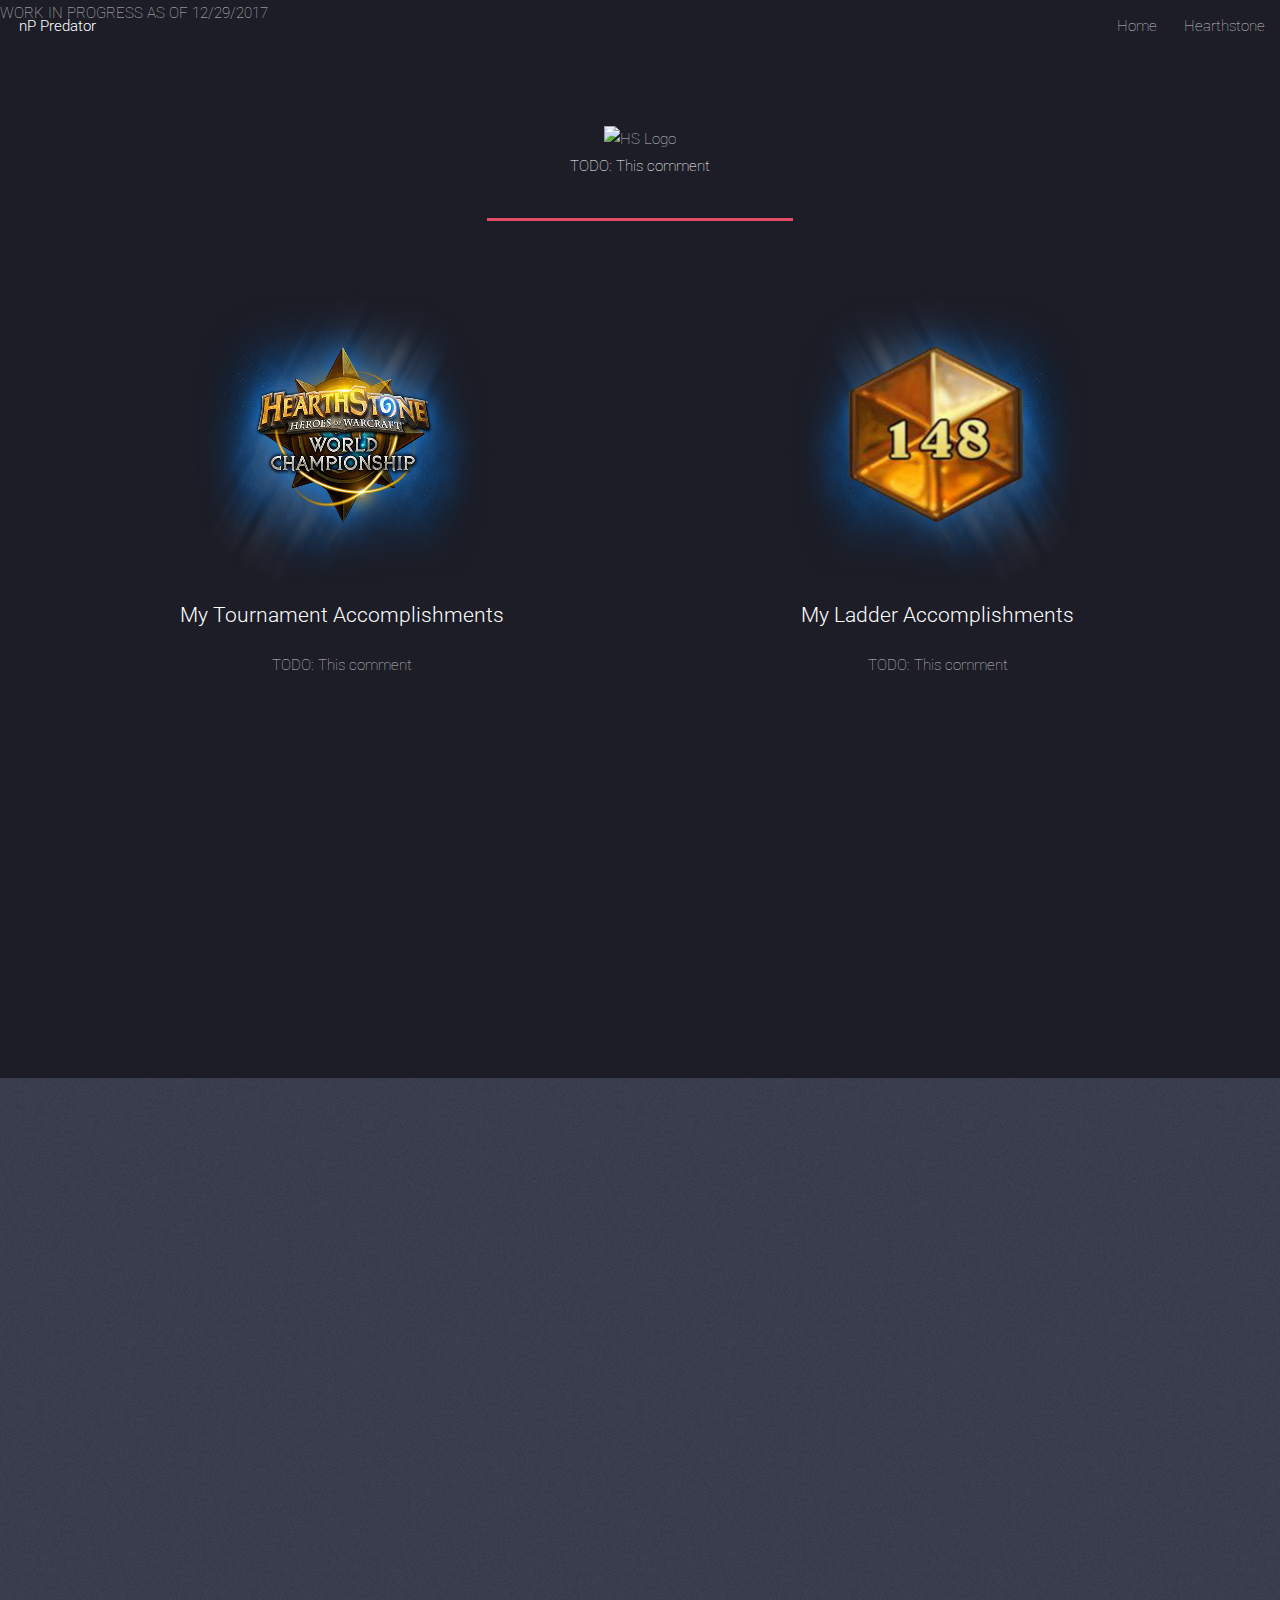
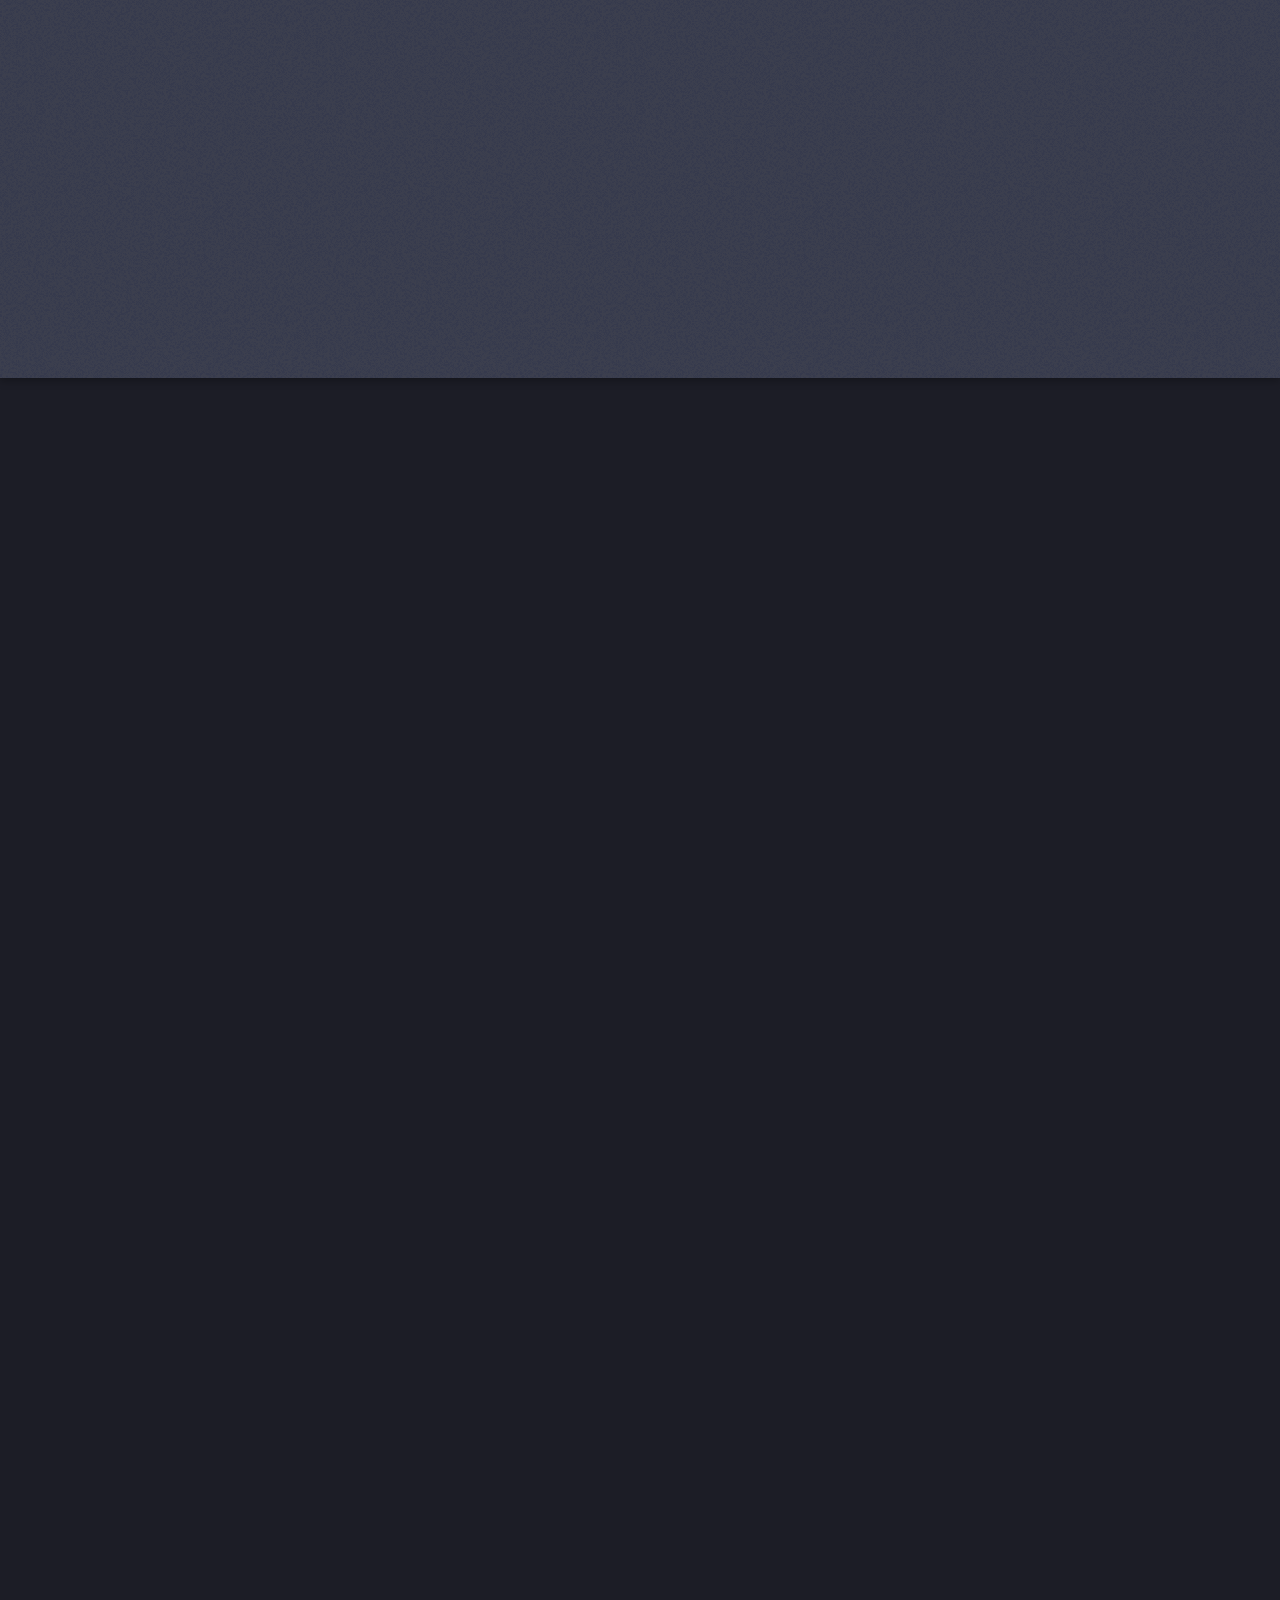
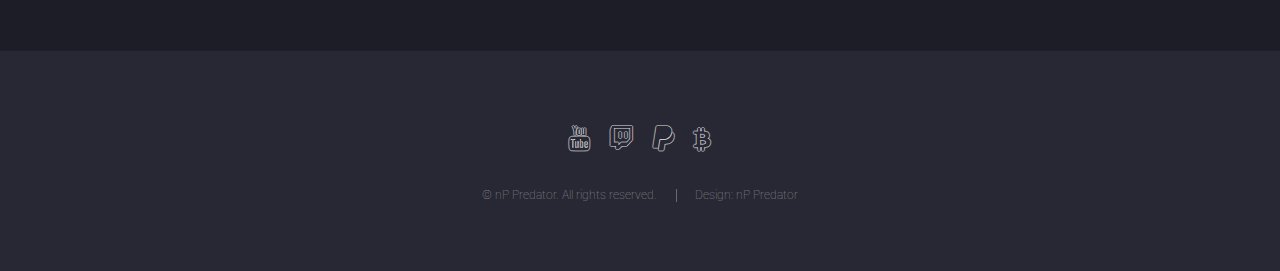
==== Hearthstone.html @ cdd7bc0a "Basics of website input Index-WIP Crypto-Done Hearthstone-WIP" ====
<!DOCTYPE HTML>
<html>
	<head>
		<title>nP Predator - Hearthstone</title>
		<meta charset="utf-8" />
		<meta name="viewport" content="width=device-width, initial-scale=1" />
		<!--[if lte IE 8]><script src="assets/js/ie/html5shiv.js"></script><![endif]-->
		<link rel="stylesheet" href="assets/css/main.css" />
		<!--[if lte IE 9]><link rel="stylesheet" href="assets/css/ie9.css" /><![endif]-->
		<!--[if lte IE 8]><link rel="stylesheet" href="assets/css/ie8.css" /><![endif]-->
	</head>
	<body class="landing">
		<p>WORK IN PROGRESS AS OF 12/29/2017</p>
		<div id="page-wrapper">
				<header id="header">
					<h1 id="logo"><a href="index.html">nP Predator</a></h1>
					<nav id="nav">
						<ul>
							<li><a href="index.html">Home</a></li>
							<li>
								<a href="Hearthstone.html">Hearthstone</a>
								<ul>
									<li>
										<a href="#">Decks</a>
										<ul width="50">
											<li><a href="#"><img alt="Recent" src="images/Icon_Recent.png" width="18" height="18">&nbsp Recent</a></li>
											<li><a href="#"><img alt="Druid" src="images/Icon_Druid.png" width="18" height="18">&nbsp Druid</a></li>
											<li><a href="#"><img alt="Hunter" src="images/Icon_Hunter.png" width="18" height="18">&nbsp Hunter</a></li>
											<li><a href="#"><img alt="Mage" src="images/Icon_Mage.png" width="18" height="18">&nbsp Mage</a></li>
											<li><a href="#"><img alt="Paladin" src="images/Icon_Paladin.png" width="18" height="18">&nbsp Paladin</a></li>
											<li><a href="#"><img alt="Priest" src="images/Icon_Priest.png" width="18" height="18">&nbsp Priest</a></li>
											<li><a href="#"><img alt="Rogue" src="images/Icon_Rogue.png" width="18" height="18">&nbsp Rogue</a></li>
											<li><a href="#"><img alt="Shaman" src="images/Icon_Shaman.png" width="18" height="18">&nbsp Shaman</a></li>
											<li><a href="#"><img alt="Warlock" src="images/Icon_Warlock.png" width="18" height="18">&nbsp Warlock</a></li>
											<li><a href="#"><img alt="Warrior" src="images/Icon_Warrior.png" width="18" height="18">&nbsp Warrior</a></li>
										</ul>
									</li>
									<li><a href="left-sidebar.html">Deck Teachings</a></li>
									<li>
										<a href="#">Acomplishments</a>
										<ul>
											<li><a href="#"><img alt="Ladder" src="images/Icon_Ladder.png" width="18" height="18">&nbsp Ladder</a></li>
											<li><a href="#"><img alt="Tournaments" src="images/Icon_Tournaments.png" width="18" height="18">&nbsp Tournaments</a></li>
										</ul>
									</li>
								</ul>
							</li>
						</ul>
					</nav>
				</header>
			<!-- Body -->
				<section id="one" class="wrapper style1 special fade-up">
					<div class="container">
						<header class="major">
							<img alt="HS Logo" src="images/Hearthstone_Logo.png" width="500" height="215">
							<p>TODO: This comment</p>
						</header>
						<div class="box alt">
							<div class="row uniform">
								<section class="6u 6u(medium) 12u$(xsmall)">
									<img alt="Ladder" src="images/Hearthstone_WC_Logo.png" width="300" height="300">
									<h3>My Tournament Accomplishments</h3>
									<p>TODO: This comment</p>
								</section>
								<section class="6u 6u$(medium) 12u$(xsmall)">
									<img alt="Legend 148" src="images/Hearthstone_Legend148_Logo.png" width="300" height="300">
									<h3>My Ladder Accomplishments</h3>
									<p>TODO: This comment</p>
								</section>
							</div>
						</div>
					</div>
				</section>
				<section id="two" class="wrapper style1 special fade-up">
					<div class="container">
						<p>YOUTUBE VIDEOS</p>
					</div>
				</section>
				<section id="three" class="wrapper style1 special fade-up">
					<div class="container">
						<p>DECKDOCTOR VIDEOS</p>
					</div>
				</section>
				<section id="four" class="spotlight style2 right">
					<span class="image fit main"><img src="images/pic03.jpg" alt="" /></span>
					<div class="content">
						<header>
							<h2>Twitch Live Streams</h2>
						</header>
						<p>TODO: This comment</p>
						<ul class="actions">
							<li><a href="https://www.twitch.tv/nppredator" class="button"><span class="icon alt fa-twitch">&nbsp&nbsp Check it Out!</span></a></li>
						</ul>
					</div>
					<a href="#five" class="goto-next scrolly">Next</a>
				</section>
				<section id="four" class="wrapper style1 special fade-up">
					<div class="container">
						<header class="major">
							<h2>My Decks</h2>
						</header>
						<div class="box alt">
							<div class="row uniform">
								<section class="4u 6u(medium) 12u$(xsmall)">
									<img alt="Warrior" src="images/Icon_Warrior1.png" width="230" height="186">
								</section>
								<section class="4u 6u(medium) 12u$(xsmall)">
									<img alt="Shaman" src="images/Icon_Shaman1.png" width="230" height="186">
								</section>
								<section class="4u 6u(medium) 12u$(xsmall)">
									<img alt="Rogue" src="images/Icon_Rogue1.png" width="230" height="186">
								</section>
								<section class="4u 6u(medium) 12u$(xsmall)">
									<img alt="Paladin" src="images/Icon_Paladin1.png" width="230" height="186">
								</section>
								<section class="4u 6u(medium) 12u$(xsmall)">
									<img alt="Hunter" src="images/Icon_Hunter1.png" width="230" height="186">
								</section>
								<section class="4u 6u(medium) 12u$(xsmall)">
									<img alt="Druid" src="images/Icon_Druid1.png" width="230" height="186">
								</section>
								<section class="4u 6u(medium) 12u$(xsmall)">
									<img alt="Warlock" src="images/Icon_Warlock1.png" width="230" height="186">
								</section>
								<section class="4u 6u(medium) 12u$(xsmall)">
									<img alt="Mage" src="images/Icon_Mage1.png" width="230" height="186">
								</section>
								<section class="4u 6u(medium) 12u$(xsmall)">
									<img alt="Priest" src="images/Icon_Priest1.png" width="230" height="186">
								</section>
								<section class="12u 6u(medium) 12u$(xsmall)">
									<img alt="Recent" src="images/Icon_Recent1.png" width="230" height="230">
									<h3>Most Recent Decks</h3>
								</section>
							</div>
						</div>
					</div>
				</section>
			<!-- Footer -->
				<footer id="footer">
					<ul class="icons">
						<li><a href="http://www.youtube.com/c/nPPredator" class="icon alt fa-youtube"><span class="label">Youtube</span></a></li>
						<li><a href="https://www.twitch.tv/nppredator" class="icon alt fa-twitch"><span class="label">Twitch</span></a></li>
						<li><a href="https://www.paypal.me/nPPred" class="icon alt fa-paypal"><span class="label">Paypal</span></a></li>
						<!-- TODO: BITCOIN WALLET -->
						<li><a href="Crypto.html" class="icon alt fa-btc"><span class="label">Bitcoin</span></a></li>
					</ul>
					<ul class="copyright">
						<li>&copy; nP Predator. All rights reserved.</li><li>Design: nP Predator</li>
					</ul>
				</footer>

		</div>

		<!-- Scripts -->
			<script src="assets/js/jquery.min.js"></script>
			<script src="assets/js/jquery.scrolly.min.js"></script>
			<script src="assets/js/jquery.dropotron.min.js"></script>
			<script src="assets/js/jquery.scrollex.min.js"></script>
			<script src="assets/js/skel.min.js"></script>
			<script src="assets/js/util.js"></script>
			<!--[if lte IE 8]><script src="assets/js/ie/respond.min.js"></script><![endif]-->
			<script src="assets/js/main.js"></script>

	</body>
</html>
---- assets/css/main.css ----
@import url("font-awesome.min.css");
@import url("https://fonts.googleapis.com/css?family=Roboto:100,300,100italic,300italic");

/*
	Landed by HTML5 UP
	html5up.net | @ajlkn
	Free for personal and commercial use under the CCA 3.0 license (html5up.net/license)
*/

/* Reset */

	html, body, div, span, applet, object, iframe, h1, h2, h3, h4, h5, h6, p, blockquote, pre, a, abbr, acronym, address, big, cite, code, del, dfn, em, img, ins, kbd, q, s, samp, small, strike, strong, sub, sup, tt, var, b, u, i, center, dl, dt, dd, ol, ul, li, fieldset, form, label, legend, table, caption, tbody, tfoot, thead, tr, th, td, article, aside, canvas, details, embed, figure, figcaption, footer, header, hgroup, menu, nav, output, ruby, section, summary, time, mark, audio, video {
		margin: 0;
		padding: 0;
		border: 0;
		font-size: 100%;
		font: inherit;
		vertical-align: baseline;
	}

	article, aside, details, figcaption, figure, footer, header, hgroup, menu, nav, section {
		display: block;
	}

	body {
		line-height: 1;
	}

	ol, ul {
		list-style: none;
	}

	blockquote, q {
		quotes: none;
	}

	blockquote:before, blockquote:after, q:before, q:after {
		content: '';
		content: none;
	}

	table {
		border-collapse: collapse;
		border-spacing: 0;
	}

	body {
		-webkit-text-size-adjust: none;
	}

/* Box Model */

	*, *:before, *:after {
		-moz-box-sizing: border-box;
		-webkit-box-sizing: border-box;
		box-sizing: border-box;
	}

/* Containers */

	.container {
		margin-left: auto;
		margin-right: auto;
	}

	.container.\31 25\25 {
		width: 100%;
		max-width: 87.5em;
		min-width: 70em;
	}

	.container.\37 5\25 {
		width: 52.5em;
	}

	.container.\35 0\25 {
		width: 35em;
	}

	.container.\32 5\25 {
		width: 17.5em;
	}

	.container {
		width: 70em;
	}

	@media screen and (max-width: 1680px) {

		.container.\31 25\25 {
			width: 100%;
			max-width: 87.5em;
			min-width: 70em;
		}

		.container.\37 5\25 {
			width: 52.5em;
		}

		.container.\35 0\25 {
			width: 35em;
		}

		.container.\32 5\25 {
			width: 17.5em;
		}

		.container {
			width: 70em;
		}

	}

	@media screen and (max-width: 1280px) {

		.container.\31 25\25 {
			width: 100%;
			max-width: 112.5%;
			min-width: 90%;
		}

		.container.\37 5\25 {
			width: 67.5%;
		}

		.container.\35 0\25 {
			width: 45%;
		}

		.container.\32 5\25 {
			width: 22.5%;
		}

		.container {
			width: 90%;
		}

	}

	@media screen and (max-width: 980px) {

		.container.\31 25\25 {
			width: 100%;
			max-width: 125%;
			min-width: 100%;
		}

		.container.\37 5\25 {
			width: 75%;
		}

		.container.\35 0\25 {
			width: 50%;
		}

		.container.\32 5\25 {
			width: 25%;
		}

		.container {
			width: 100% !important;
		}

	}

	@media screen and (max-width: 736px) {

		.container.\31 25\25 {
			width: 100%;
			max-width: 125%;
			min-width: 100%;
		}

		.container.\37 5\25 {
			width: 75%;
		}

		.container.\35 0\25 {
			width: 50%;
		}

		.container.\32 5\25 {
			width: 25%;
		}

		.container {
			width: 100% !important;
		}

	}

	@media screen and (max-width: 480px) {

		.container.\31 25\25 {
			width: 100%;
			max-width: 125%;
			min-width: 100%;
		}

		.container.\37 5\25 {
			width: 75%;
		}

		.container.\35 0\25 {
			width: 50%;
		}

		.container.\32 5\25 {
			width: 25%;
		}

		.container {
			width: 100% !important;
		}

	}

/* Grid */

	.row {
		border-bottom: solid 1px transparent;
		-moz-box-sizing: border-box;
		-webkit-box-sizing: border-box;
		box-sizing: border-box;
	}

	.row > * {
		float: left;
		-moz-box-sizing: border-box;
		-webkit-box-sizing: border-box;
		box-sizing: border-box;
	}

	.row:after, .row:before {
		content: '';
		display: block;
		clear: both;
		height: 0;
	}

	.row.uniform > * > :first-child {
		margin-top: 0;
	}

	.row.uniform > * > :last-child {
		margin-bottom: 0;
	}

	.row.\30 \25 > * {
		padding: 0 0 0 0em;
	}

	.row.\30 \25 {
		margin: 0 0 -1px 0em;
	}

	.row.uniform.\30 \25 > * {
		padding: 0em 0 0 0em;
	}

	.row.uniform.\30 \25 {
		margin: 0em 0 -1px 0em;
	}

	.row > * {
		padding: 0 0 0 2.5em;
	}

	.row {
		margin: 0 0 -1px -2.5em;
	}

	.row.uniform > * {
		padding: 2.5em 0 0 2.5em;
	}

	.row.uniform {
		margin: -2.5em 0 -1px -2.5em;
	}

	.row.\32 00\25 > * {
		padding: 0 0 0 5em;
	}

	.row.\32 00\25 {
		margin: 0 0 -1px -5em;
	}

	.row.uniform.\32 00\25 > * {
		padding: 5em 0 0 5em;
	}

	.row.uniform.\32 00\25 {
		margin: -5em 0 -1px -5em;
	}

	.row.\31 50\25 > * {
		padding: 0 0 0 3.75em;
	}

	.row.\31 50\25 {
		margin: 0 0 -1px -3.75em;
	}

	.row.uniform.\31 50\25 > * {
		padding: 3.75em 0 0 3.75em;
	}

	.row.uniform.\31 50\25 {
		margin: -3.75em 0 -1px -3.75em;
	}

	.row.\35 0\25 > * {
		padding: 0 0 0 1.25em;
	}

	.row.\35 0\25 {
		margin: 0 0 -1px -1.25em;
	}

	.row.uniform.\35 0\25 > * {
		padding: 1.25em 0 0 1.25em;
	}

	.row.uniform.\35 0\25 {
		margin: -1.25em 0 -1px -1.25em;
	}

	.row.\32 5\25 > * {
		padding: 0 0 0 0.625em;
	}

	.row.\32 5\25 {
		margin: 0 0 -1px -0.625em;
	}

	.row.uniform.\32 5\25 > * {
		padding: 0.625em 0 0 0.625em;
	}

	.row.uniform.\32 5\25 {
		margin: -0.625em 0 -1px -0.625em;
	}

	.\31 2u, .\31 2u\24 {
		width: 100%;
		clear: none;
		margin-left: 0;
	}

	.\31 1u, .\31 1u\24 {
		width: 91.6666666667%;
		clear: none;
		margin-left: 0;
	}

	.\31 0u, .\31 0u\24 {
		width: 83.3333333333%;
		clear: none;
		margin-left: 0;
	}

	.\39 u, .\39 u\24 {
		width: 75%;
		clear: none;
		margin-left: 0;
	}

	.\38 u, .\38 u\24 {
		width: 66.6666666667%;
		clear: none;
		margin-left: 0;
	}

	.\37 u, .\37 u\24 {
		width: 58.3333333333%;
		clear: none;
		margin-left: 0;
	}

	.\36 u, .\36 u\24 {
		width: 50%;
		clear: none;
		margin-left: 0;
	}

	.\35 u, .\35 u\24 {
		width: 41.6666666667%;
		clear: none;
		margin-left: 0;
	}

	.\34 u, .\34 u\24 {
		width: 33.3333333333%;
		clear: none;
		margin-left: 0;
	}

	.\33 u, .\33 u\24 {
		width: 25%;
		clear: none;
		margin-left: 0;
	}

	.\32 u, .\32 u\24 {
		width: 16.6666666667%;
		clear: none;
		margin-left: 0;
	}

	.\31 u, .\31 u\24 {
		width: 8.3333333333%;
		clear: none;
		margin-left: 0;
	}

	.\31 2u\24 + *,
	.\31 1u\24 + *,
	.\31 0u\24 + *,
	.\39 u\24 + *,
	.\38 u\24 + *,
	.\37 u\24 + *,
	.\36 u\24 + *,
	.\35 u\24 + *,
	.\34 u\24 + *,
	.\33 u\24 + *,
	.\32 u\24 + *,
	.\31 u\24 + * {
		clear: left;
	}

	.\-11u {
		margin-left: 91.66667%;
	}

	.\-10u {
		margin-left: 83.33333%;
	}

	.\-9u {
		margin-left: 75%;
	}

	.\-8u {
		margin-left: 66.66667%;
	}

	.\-7u {
		margin-left: 58.33333%;
	}

	.\-6u {
		margin-left: 50%;
	}

	.\-5u {
		margin-left: 41.66667%;
	}

	.\-4u {
		margin-left: 33.33333%;
	}

	.\-3u {
		margin-left: 25%;
	}

	.\-2u {
		margin-left: 16.66667%;
	}

	.\-1u {
		margin-left: 8.33333%;
	}

	@media screen and (max-width: 1680px) {

		.row > * {
			padding: 0 0 0 2.5em;
		}

		.row {
			margin: 0 0 -1px -2.5em;
		}

		.row.uniform > * {
			padding: 2.5em 0 0 2.5em;
		}

		.row.uniform {
			margin: -2.5em 0 -1px -2.5em;
		}

		.row.\32 00\25 > * {
			padding: 0 0 0 5em;
		}

		.row.\32 00\25 {
			margin: 0 0 -1px -5em;
		}

		.row.uniform.\32 00\25 > * {
			padding: 5em 0 0 5em;
		}

		.row.uniform.\32 00\25 {
			margin: -5em 0 -1px -5em;
		}

		.row.\31 50\25 > * {
			padding: 0 0 0 3.75em;
		}

		.row.\31 50\25 {
			margin: 0 0 -1px -3.75em;
		}

		.row.uniform.\31 50\25 > * {
			padding: 3.75em 0 0 3.75em;
		}

		.row.uniform.\31 50\25 {
			margin: -3.75em 0 -1px -3.75em;
		}

		.row.\35 0\25 > * {
			padding: 0 0 0 1.25em;
		}

		.row.\35 0\25 {
			margin: 0 0 -1px -1.25em;
		}

		.row.uniform.\35 0\25 > * {
			padding: 1.25em 0 0 1.25em;
		}

		.row.uniform.\35 0\25 {
			margin: -1.25em 0 -1px -1.25em;
		}

		.row.\32 5\25 > * {
			padding: 0 0 0 0.625em;
		}

		.row.\32 5\25 {
			margin: 0 0 -1px -0.625em;
		}

		.row.uniform.\32 5\25 > * {
			padding: 0.625em 0 0 0.625em;
		}

		.row.uniform.\32 5\25 {
			margin: -0.625em 0 -1px -0.625em;
		}

		.\31 2u\28xlarge\29, .\31 2u\24\28xlarge\29 {
			width: 100%;
			clear: none;
			margin-left: 0;
		}

		.\31 1u\28xlarge\29, .\31 1u\24\28xlarge\29 {
			width: 91.6666666667%;
			clear: none;
			margin-left: 0;
		}

		.\31 0u\28xlarge\29, .\31 0u\24\28xlarge\29 {
			width: 83.3333333333%;
			clear: none;
			margin-left: 0;
		}

		.\39 u\28xlarge\29, .\39 u\24\28xlarge\29 {
			width: 75%;
			clear: none;
			margin-left: 0;
		}

		.\38 u\28xlarge\29, .\38 u\24\28xlarge\29 {
			width: 66.6666666667%;
			clear: none;
			margin-left: 0;
		}

		.\37 u\28xlarge\29, .\37 u\24\28xlarge\29 {
			width: 58.3333333333%;
			clear: none;
			margin-left: 0;
		}

		.\36 u\28xlarge\29, .\36 u\24\28xlarge\29 {
			width: 50%;
			clear: none;
			margin-left: 0;
		}

		.\35 u\28xlarge\29, .\35 u\24\28xlarge\29 {
			width: 41.6666666667%;
			clear: none;
			margin-left: 0;
		}

		.\34 u\28xlarge\29, .\34 u\24\28xlarge\29 {
			width: 33.3333333333%;
			clear: none;
			margin-left: 0;
		}

		.\33 u\28xlarge\29, .\33 u\24\28xlarge\29 {
			width: 25%;
			clear: none;
			margin-left: 0;
		}

		.\32 u\28xlarge\29, .\32 u\24\28xlarge\29 {
			width: 16.6666666667%;
			clear: none;
			margin-left: 0;
		}

		.\31 u\28xlarge\29, .\31 u\24\28xlarge\29 {
			width: 8.3333333333%;
			clear: none;
			margin-left: 0;
		}

		.\31 2u\24\28xlarge\29 + *,
		.\31 1u\24\28xlarge\29 + *,
		.\31 0u\24\28xlarge\29 + *,
		.\39 u\24\28xlarge\29 + *,
		.\38 u\24\28xlarge\29 + *,
		.\37 u\24\28xlarge\29 + *,
		.\36 u\24\28xlarge\29 + *,
		.\35 u\24\28xlarge\29 + *,
		.\34 u\24\28xlarge\29 + *,
		.\33 u\24\28xlarge\29 + *,
		.\32 u\24\28xlarge\29 + *,
		.\31 u\24\28xlarge\29 + * {
			clear: left;
		}

		.\-11u\28xlarge\29 {
			margin-left: 91.66667%;
		}

		.\-10u\28xlarge\29 {
			margin-left: 83.33333%;
		}

		.\-9u\28xlarge\29 {
			margin-left: 75%;
		}

		.\-8u\28xlarge\29 {
			margin-left: 66.66667%;
		}

		.\-7u\28xlarge\29 {
			margin-left: 58.33333%;
		}

		.\-6u\28xlarge\29 {
			margin-left: 50%;
		}

		.\-5u\28xlarge\29 {
			margin-left: 41.66667%;
		}

		.\-4u\28xlarge\29 {
			margin-left: 33.33333%;
		}

		.\-3u\28xlarge\29 {
			margin-left: 25%;
		}

		.\-2u\28xlarge\29 {
			margin-left: 16.66667%;
		}

		.\-1u\28xlarge\29 {
			margin-left: 8.33333%;
		}

	}

	@media screen and (max-width: 1280px) {

		.row > * {
			padding: 0 0 0 2.5em;
		}

		.row {
			margin: 0 0 -1px -2.5em;
		}

		.row.uniform > * {
			padding: 2.5em 0 0 2.5em;
		}

		.row.uniform {
			margin: -2.5em 0 -1px -2.5em;
		}

		.row.\32 00\25 > * {
			padding: 0 0 0 5em;
		}

		.row.\32 00\25 {
			margin: 0 0 -1px -5em;
		}

		.row.uniform.\32 00\25 > * {
			padding: 5em 0 0 5em;
		}

		.row.uniform.\32 00\25 {
			margin: -5em 0 -1px -5em;
		}

		.row.\31 50\25 > * {
			padding: 0 0 0 3.75em;
		}

		.row.\31 50\25 {
			margin: 0 0 -1px -3.75em;
		}

		.row.uniform.\31 50\25 > * {
			padding: 3.75em 0 0 3.75em;
		}

		.row.uniform.\31 50\25 {
			margin: -3.75em 0 -1px -3.75em;
		}

		.row.\35 0\25 > * {
			padding: 0 0 0 1.25em;
		}

		.row.\35 0\25 {
			margin: 0 0 -1px -1.25em;
		}

		.row.uniform.\35 0\25 > * {
			padding: 1.25em 0 0 1.25em;
		}

		.row.uniform.\35 0\25 {
			margin: -1.25em 0 -1px -1.25em;
		}

		.row.\32 5\25 > * {
			padding: 0 0 0 0.625em;
		}

		.row.\32 5\25 {
			margin: 0 0 -1px -0.625em;
		}

		.row.uniform.\32 5\25 > * {
			padding: 0.625em 0 0 0.625em;
		}

		.row.uniform.\32 5\25 {
			margin: -0.625em 0 -1px -0.625em;
		}

		.\31 2u\28large\29, .\31 2u\24\28large\29 {
			width: 100%;
			clear: none;
			margin-left: 0;
		}

		.\31 1u\28large\29, .\31 1u\24\28large\29 {
			width: 91.6666666667%;
			clear: none;
			margin-left: 0;
		}

		.\31 0u\28large\29, .\31 0u\24\28large\29 {
			width: 83.3333333333%;
			clear: none;
			margin-left: 0;
		}

		.\39 u\28large\29, .\39 u\24\28large\29 {
			width: 75%;
			clear: none;
			margin-left: 0;
		}

		.\38 u\28large\29, .\38 u\24\28large\29 {
			width: 66.6666666667%;
			clear: none;
			margin-left: 0;
		}

		.\37 u\28large\29, .\37 u\24\28large\29 {
			width: 58.3333333333%;
			clear: none;
			margin-left: 0;
		}

		.\36 u\28large\29, .\36 u\24\28large\29 {
			width: 50%;
			clear: none;
			margin-left: 0;
		}

		.\35 u\28large\29, .\35 u\24\28large\29 {
			width: 41.6666666667%;
			clear: none;
			margin-left: 0;
		}

		.\34 u\28large\29, .\34 u\24\28large\29 {
			width: 33.3333333333%;
			clear: none;
			margin-left: 0;
		}

		.\33 u\28large\29, .\33 u\24\28large\29 {
			width: 25%;
			clear: none;
			margin-left: 0;
		}

		.\32 u\28large\29, .\32 u\24\28large\29 {
			width: 16.6666666667%;
			clear: none;
			margin-left: 0;
		}

		.\31 u\28large\29, .\31 u\24\28large\29 {
			width: 8.3333333333%;
			clear: none;
			margin-left: 0;
		}

		.\31 2u\24\28large\29 + *,
		.\31 1u\24\28large\29 + *,
		.\31 0u\24\28large\29 + *,
		.\39 u\24\28large\29 + *,
		.\38 u\24\28large\29 + *,
		.\37 u\24\28large\29 + *,
		.\36 u\24\28large\29 + *,
		.\35 u\24\28large\29 + *,
		.\34 u\24\28large\29 + *,
		.\33 u\24\28large\29 + *,
		.\32 u\24\28large\29 + *,
		.\31 u\24\28large\29 + * {
			clear: left;
		}

		.\-11u\28large\29 {
			margin-left: 91.66667%;
		}

		.\-10u\28large\29 {
			margin-left: 83.33333%;
		}

		.\-9u\28large\29 {
			margin-left: 75%;
		}

		.\-8u\28large\29 {
			margin-left: 66.66667%;
		}

		.\-7u\28large\29 {
			margin-left: 58.33333%;
		}

		.\-6u\28large\29 {
			margin-left: 50%;
		}

		.\-5u\28large\29 {
			margin-left: 41.66667%;
		}

		.\-4u\28large\29 {
			margin-left: 33.33333%;
		}

		.\-3u\28large\29 {
			margin-left: 25%;
		}

		.\-2u\28large\29 {
			margin-left: 16.66667%;
		}

		.\-1u\28large\29 {
			margin-left: 8.33333%;
		}

	}

	@media screen and (max-width: 980px) {

		.row > * {
			padding: 0 0 0 2.5em;
		}

		.row {
			margin: 0 0 -1px -2.5em;
		}

		.row.uniform > * {
			padding: 2.5em 0 0 2.5em;
		}

		.row.uniform {
			margin: -2.5em 0 -1px -2.5em;
		}

		.row.\32 00\25 > * {
			padding: 0 0 0 5em;
		}

		.row.\32 00\25 {
			margin: 0 0 -1px -5em;
		}

		.row.uniform.\32 00\25 > * {
			padding: 5em 0 0 5em;
		}

		.row.uniform.\32 00\25 {
			margin: -5em 0 -1px -5em;
		}

		.row.\31 50\25 > * {
			padding: 0 0 0 3.75em;
		}

		.row.\31 50\25 {
			margin: 0 0 -1px -3.75em;
		}

		.row.uniform.\31 50\25 > * {
			padding: 3.75em 0 0 3.75em;
		}

		.row.uniform.\31 50\25 {
			margin: -3.75em 0 -1px -3.75em;
		}

		.row.\35 0\25 > * {
			padding: 0 0 0 1.25em;
		}

		.row.\35 0\25 {
			margin: 0 0 -1px -1.25em;
		}

		.row.uniform.\35 0\25 > * {
			padding: 1.25em 0 0 1.25em;
		}

		.row.uniform.\35 0\25 {
			margin: -1.25em 0 -1px -1.25em;
		}

		.row.\32 5\25 > * {
			padding: 0 0 0 0.625em;
		}

		.row.\32 5\25 {
			margin: 0 0 -1px -0.625em;
		}

		.row.uniform.\32 5\25 > * {
			padding: 0.625em 0 0 0.625em;
		}

		.row.uniform.\32 5\25 {
			margin: -0.625em 0 -1px -0.625em;
		}

		.\31 2u\28medium\29, .\31 2u\24\28medium\29 {
			width: 100%;
			clear: none;
			margin-left: 0;
		}

		.\31 1u\28medium\29, .\31 1u\24\28medium\29 {
			width: 91.6666666667%;
			clear: none;
			margin-left: 0;
		}

		.\31 0u\28medium\29, .\31 0u\24\28medium\29 {
			width: 83.3333333333%;
			clear: none;
			margin-left: 0;
		}

		.\39 u\28medium\29, .\39 u\24\28medium\29 {
			width: 75%;
			clear: none;
			margin-left: 0;
		}

		.\38 u\28medium\29, .\38 u\24\28medium\29 {
			width: 66.6666666667%;
			clear: none;
			margin-left: 0;
		}

		.\37 u\28medium\29, .\37 u\24\28medium\29 {
			width: 58.3333333333%;
			clear: none;
			margin-left: 0;
		}

		.\36 u\28medium\29, .\36 u\24\28medium\29 {
			width: 50%;
			clear: none;
			margin-left: 0;
		}

		.\35 u\28medium\29, .\35 u\24\28medium\29 {
			width: 41.6666666667%;
			clear: none;
			margin-left: 0;
		}

		.\34 u\28medium\29, .\34 u\24\28medium\29 {
			width: 33.3333333333%;
			clear: none;
			margin-left: 0;
		}

		.\33 u\28medium\29, .\33 u\24\28medium\29 {
			width: 25%;
			clear: none;
			margin-left: 0;
		}

		.\32 u\28medium\29, .\32 u\24\28medium\29 {
			width: 16.6666666667%;
			clear: none;
			margin-left: 0;
		}

		.\31 u\28medium\29, .\31 u\24\28medium\29 {
			width: 8.3333333333%;
			clear: none;
			margin-left: 0;
		}

		.\31 2u\24\28medium\29 + *,
		.\31 1u\24\28medium\29 + *,
		.\31 0u\24\28medium\29 + *,
		.\39 u\24\28medium\29 + *,
		.\38 u\24\28medium\29 + *,
		.\37 u\24\28medium\29 + *,
		.\36 u\24\28medium\29 + *,
		.\35 u\24\28medium\29 + *,
		.\34 u\24\28medium\29 + *,
		.\33 u\24\28medium\29 + *,
		.\32 u\24\28medium\29 + *,
		.\31 u\24\28medium\29 + * {
			clear: left;
		}

		.\-11u\28medium\29 {
			margin-left: 91.66667%;
		}

		.\-10u\28medium\29 {
			margin-left: 83.33333%;
		}

		.\-9u\28medium\29 {
			margin-left: 75%;
		}

		.\-8u\28medium\29 {
			margin-left: 66.66667%;
		}

		.\-7u\28medium\29 {
			margin-left: 58.33333%;
		}

		.\-6u\28medium\29 {
			margin-left: 50%;
		}

		.\-5u\28medium\29 {
			margin-left: 41.66667%;
		}

		.\-4u\28medium\29 {
			margin-left: 33.33333%;
		}

		.\-3u\28medium\29 {
			margin-left: 25%;
		}

		.\-2u\28medium\29 {
			margin-left: 16.66667%;
		}

		.\-1u\28medium\29 {
			margin-left: 8.33333%;
		}

	}

	@media screen and (max-width: 736px) {

		.row > * {
			padding: 0 0 0 2.5em;
		}

		.row {
			margin: 0 0 -1px -2.5em;
		}

		.row.uniform > * {
			padding: 2.5em 0 0 2.5em;
		}

		.row.uniform {
			margin: -2.5em 0 -1px -2.5em;
		}

		.row.\32 00\25 > * {
			padding: 0 0 0 5em;
		}

		.row.\32 00\25 {
			margin: 0 0 -1px -5em;
		}

		.row.uniform.\32 00\25 > * {
			padding: 5em 0 0 5em;
		}

		.row.uniform.\32 00\25 {
			margin: -5em 0 -1px -5em;
		}

		.row.\31 50\25 > * {
			padding: 0 0 0 3.75em;
		}

		.row.\31 50\25 {
			margin: 0 0 -1px -3.75em;
		}

		.row.uniform.\31 50\25 > * {
			padding: 3.75em 0 0 3.75em;
		}

		.row.uniform.\31 50\25 {
			margin: -3.75em 0 -1px -3.75em;
		}

		.row.\35 0\25 > * {
			padding: 0 0 0 1.25em;
		}

		.row.\35 0\25 {
			margin: 0 0 -1px -1.25em;
		}

		.row.uniform.\35 0\25 > * {
			padding: 1.25em 0 0 1.25em;
		}

		.row.uniform.\35 0\25 {
			margin: -1.25em 0 -1px -1.25em;
		}

		.row.\32 5\25 > * {
			padding: 0 0 0 0.625em;
		}

		.row.\32 5\25 {
			margin: 0 0 -1px -0.625em;
		}

		.row.uniform.\32 5\25 > * {
			padding: 0.625em 0 0 0.625em;
		}

		.row.uniform.\32 5\25 {
			margin: -0.625em 0 -1px -0.625em;
		}

		.\31 2u\28small\29, .\31 2u\24\28small\29 {
			width: 100%;
			clear: none;
			margin-left: 0;
		}

		.\31 1u\28small\29, .\31 1u\24\28small\29 {
			width: 91.6666666667%;
			clear: none;
			margin-left: 0;
		}

		.\31 0u\28small\29, .\31 0u\24\28small\29 {
			width: 83.3333333333%;
			clear: none;
			margin-left: 0;
		}

		.\39 u\28small\29, .\39 u\24\28small\29 {
			width: 75%;
			clear: none;
			margin-left: 0;
		}

		.\38 u\28small\29, .\38 u\24\28small\29 {
			width: 66.6666666667%;
			clear: none;
			margin-left: 0;
		}

		.\37 u\28small\29, .\37 u\24\28small\29 {
			width: 58.3333333333%;
			clear: none;
			margin-left: 0;
		}

		.\36 u\28small\29, .\36 u\24\28small\29 {
			width: 50%;
			clear: none;
			margin-left: 0;
		}

		.\35 u\28small\29, .\35 u\24\28small\29 {
			width: 41.6666666667%;
			clear: none;
			margin-left: 0;
		}

		.\34 u\28small\29, .\34 u\24\28small\29 {
			width: 33.3333333333%;
			clear: none;
			margin-left: 0;
		}

		.\33 u\28small\29, .\33 u\24\28small\29 {
			width: 25%;
			clear: none;
			margin-left: 0;
		}

		.\32 u\28small\29, .\32 u\24\28small\29 {
			width: 16.6666666667%;
			clear: none;
			margin-left: 0;
		}

		.\31 u\28small\29, .\31 u\24\28small\29 {
			width: 8.3333333333%;
			clear: none;
			margin-left: 0;
		}

		.\31 2u\24\28small\29 + *,
		.\31 1u\24\28small\29 + *,
		.\31 0u\24\28small\29 + *,
		.\39 u\24\28small\29 + *,
		.\38 u\24\28small\29 + *,
		.\37 u\24\28small\29 + *,
		.\36 u\24\28small\29 + *,
		.\35 u\24\28small\29 + *,
		.\34 u\24\28small\29 + *,
		.\33 u\24\28small\29 + *,
		.\32 u\24\28small\29 + *,
		.\31 u\24\28small\29 + * {
			clear: left;
		}

		.\-11u\28small\29 {
			margin-left: 91.66667%;
		}

		.\-10u\28small\29 {
			margin-left: 83.33333%;
		}

		.\-9u\28small\29 {
			margin-left: 75%;
		}

		.\-8u\28small\29 {
			margin-left: 66.66667%;
		}

		.\-7u\28small\29 {
			margin-left: 58.33333%;
		}

		.\-6u\28small\29 {
			margin-left: 50%;
		}

		.\-5u\28small\29 {
			margin-left: 41.66667%;
		}

		.\-4u\28small\29 {
			margin-left: 33.33333%;
		}

		.\-3u\28small\29 {
			margin-left: 25%;
		}

		.\-2u\28small\29 {
			margin-left: 16.66667%;
		}

		.\-1u\28small\29 {
			margin-left: 8.33333%;
		}

	}

	@media screen and (max-width: 480px) {

		.row > * {
			padding: 0 0 0 2.5em;
		}

		.row {
			margin: 0 0 -1px -2.5em;
		}

		.row.uniform > * {
			padding: 2.5em 0 0 2.5em;
		}

		.row.uniform {
			margin: -2.5em 0 -1px -2.5em;
		}

		.row.\32 00\25 > * {
			padding: 0 0 0 5em;
		}

		.row.\32 00\25 {
			margin: 0 0 -1px -5em;
		}

		.row.uniform.\32 00\25 > * {
			padding: 5em 0 0 5em;
		}

		.row.uniform.\32 00\25 {
			margin: -5em 0 -1px -5em;
		}

		.row.\31 50\25 > * {
			padding: 0 0 0 3.75em;
		}

		.row.\31 50\25 {
			margin: 0 0 -1px -3.75em;
		}

		.row.uniform.\31 50\25 > * {
			padding: 3.75em 0 0 3.75em;
		}

		.row.uniform.\31 50\25 {
			margin: -3.75em 0 -1px -3.75em;
		}

		.row.\35 0\25 > * {
			padding: 0 0 0 1.25em;
		}

		.row.\35 0\25 {
			margin: 0 0 -1px -1.25em;
		}

		.row.uniform.\35 0\25 > * {
			padding: 1.25em 0 0 1.25em;
		}

		.row.uniform.\35 0\25 {
			margin: -1.25em 0 -1px -1.25em;
		}

		.row.\32 5\25 > * {
			padding: 0 0 0 0.625em;
		}

		.row.\32 5\25 {
			margin: 0 0 -1px -0.625em;
		}

		.row.uniform.\32 5\25 > * {
			padding: 0.625em 0 0 0.625em;
		}

		.row.uniform.\32 5\25 {
			margin: -0.625em 0 -1px -0.625em;
		}

		.\31 2u\28xsmall\29, .\31 2u\24\28xsmall\29 {
			width: 100%;
			clear: none;
			margin-left: 0;
		}

		.\31 1u\28xsmall\29, .\31 1u\24\28xsmall\29 {
			width: 91.6666666667%;
			clear: none;
			margin-left: 0;
		}

		.\31 0u\28xsmall\29, .\31 0u\24\28xsmall\29 {
			width: 83.3333333333%;
			clear: none;
			margin-left: 0;
		}

		.\39 u\28xsmall\29, .\39 u\24\28xsmall\29 {
			width: 75%;
			clear: none;
			margin-left: 0;
		}

		.\38 u\28xsmall\29, .\38 u\24\28xsmall\29 {
			width: 66.6666666667%;
			clear: none;
			margin-left: 0;
		}

		.\37 u\28xsmall\29, .\37 u\24\28xsmall\29 {
			width: 58.3333333333%;
			clear: none;
			margin-left: 0;
		}

		.\36 u\28xsmall\29, .\36 u\24\28xsmall\29 {
			width: 50%;
			clear: none;
			margin-left: 0;
		}

		.\35 u\28xsmall\29, .\35 u\24\28xsmall\29 {
			width: 41.6666666667%;
			clear: none;
			margin-left: 0;
		}

		.\34 u\28xsmall\29, .\34 u\24\28xsmall\29 {
			width: 33.3333333333%;
			clear: none;
			margin-left: 0;
		}

		.\33 u\28xsmall\29, .\33 u\24\28xsmall\29 {
			width: 25%;
			clear: none;
			margin-left: 0;
		}

		.\32 u\28xsmall\29, .\32 u\24\28xsmall\29 {
			width: 16.6666666667%;
			clear: none;
			margin-left: 0;
		}

		.\31 u\28xsmall\29, .\31 u\24\28xsmall\29 {
			width: 8.3333333333%;
			clear: none;
			margin-left: 0;
		}

		.\31 2u\24\28xsmall\29 + *,
		.\31 1u\24\28xsmall\29 + *,
		.\31 0u\24\28xsmall\29 + *,
		.\39 u\24\28xsmall\29 + *,
		.\38 u\24\28xsmall\29 + *,
		.\37 u\24\28xsmall\29 + *,
		.\36 u\24\28xsmall\29 + *,
		.\35 u\24\28xsmall\29 + *,
		.\34 u\24\28xsmall\29 + *,
		.\33 u\24\28xsmall\29 + *,
		.\32 u\24\28xsmall\29 + *,
		.\31 u\24\28xsmall\29 + * {
			clear: left;
		}

		.\-11u\28xsmall\29 {
			margin-left: 91.66667%;
		}

		.\-10u\28xsmall\29 {
			margin-left: 83.33333%;
		}

		.\-9u\28xsmall\29 {
			margin-left: 75%;
		}

		.\-8u\28xsmall\29 {
			margin-left: 66.66667%;
		}

		.\-7u\28xsmall\29 {
			margin-left: 58.33333%;
		}

		.\-6u\28xsmall\29 {
			margin-left: 50%;
		}

		.\-5u\28xsmall\29 {
			margin-left: 41.66667%;
		}

		.\-4u\28xsmall\29 {
			margin-left: 33.33333%;
		}

		.\-3u\28xsmall\29 {
			margin-left: 25%;
		}

		.\-2u\28xsmall\29 {
			margin-left: 16.66667%;
		}

		.\-1u\28xsmall\29 {
			margin-left: 8.33333%;
		}

	}

/* Basic */

	html, body {
		background: #1c1d26;
	}

	body.is-loading *, body.is-loading *:before, body.is-loading *:after {
		-moz-animation: none !important;
		-webkit-animation: none !important;
		-ms-animation: none !important;
		animation: none !important;
		-moz-transition: none !important;
		-webkit-transition: none !important;
		-ms-transition: none !important;
		transition: none !important;
	}

	body, input, select, textarea {
		color: rgba(255, 255, 255, 0.75);
		font-family: "Roboto", Helvetica, sans-serif;
		font-size: 15pt;
		font-weight: 100;
		line-height: 1.75em;
	}

	a {
		-moz-transition: border-color 0.2s ease-in-out, color 0.2s ease-in-out;
		-webkit-transition: border-color 0.2s ease-in-out, color 0.2s ease-in-out;
		-ms-transition: border-color 0.2s ease-in-out, color 0.2s ease-in-out;
		transition: border-color 0.2s ease-in-out, color 0.2s ease-in-out;
		border-bottom: dotted 1px;
		color: #e44c65;
		text-decoration: none;
	}

		a:hover {
			color: #e44c65 !important;
			border-bottom-color: transparent;
		}

	strong, b {
		color: #ffffff;
		font-weight: 300;
	}

	em, i {
		font-style: italic;
	}

	p {
		margin: 0 0 2em 0;
	}

	h1, h2, h3, h4, h5, h6 {
		color: #ffffff;
		font-weight: 300;
		line-height: 1em;
		margin: 0 0 1em 0;
	}

		h1 a, h2 a, h3 a, h4 a, h5 a, h6 a {
			color: inherit;
			border: 0;
		}

	h2 {
		font-size: 2em;
		line-height: 1.5em;
		letter-spacing: -0.025em;
	}

	h3 {
		font-size: 1.35em;
		line-height: 1.5em;
	}

	h4 {
		font-size: 1.1em;
		line-height: 1.5em;
	}

	h5 {
		font-size: 0.9em;
		line-height: 1.5em;
	}

	h6 {
		font-size: 0.7em;
		line-height: 1.5em;
	}

	sub {
		font-size: 0.8em;
		position: relative;
		top: 0.5em;
	}

	sup {
		font-size: 0.8em;
		position: relative;
		top: -0.5em;
	}

	hr {
		border: 0;
		border-bottom: solid 1px rgba(255, 255, 255, 0.3);
		margin: 3em 0;
	}

		hr.major {
			margin: 4em 0;
		}

	blockquote {
		border-left: solid 4px rgba(255, 255, 255, 0.3);
		font-style: italic;
		margin: 0 0 2em 0;
		padding: 0.5em 0 0.5em 2em;
	}

	code {
		background: rgba(255, 255, 255, 0.075);
		border-radius: 4px;
		font-family: "Courier New", monospace;
		font-size: 0.9em;
		margin: 0 0.25em;
		padding: 0.25em 0.65em;
	}

	pre {
		-webkit-overflow-scrolling: touch;
		font-family: "Courier New", monospace;
		font-size: 0.9em;
		margin: 0 0 2em 0;
	}

		pre code {
			display: block;
			line-height: 1.75em;
			padding: 1em 1.5em;
			overflow-x: auto;
		}

	.align-left {
		text-align: left;
	}

	.align-center {
		text-align: center;
	}

	.align-right {
		text-align: right;
	}

/* Loader */

	@-moz-keyframes spinner-show {
		0% {
			opacity: 0;
		}

		100% {
			opacity: 1;
		}
	}

	@-webkit-keyframes spinner-show {
		0% {
			opacity: 0;
		}

		100% {
			opacity: 1;
		}
	}

	@-ms-keyframes spinner-show {
		0% {
			opacity: 0;
		}

		100% {
			opacity: 1;
		}
	}

	@keyframes spinner-show {
		0% {
			opacity: 0;
		}

		100% {
			opacity: 1;
		}
	}

	@-moz-keyframes spinner-hide {
		0% {
			color: rgba(255, 255, 255, 0.15);
			z-index: 100001;
			-moz-transform: scale(1) rotate(0deg);
			-webkit-transform: scale(1) rotate(0deg);
			-ms-transform: scale(1) rotate(0deg);
			transform: scale(1) rotate(0deg);
		}

		99% {
			color: #1c1d26;
			z-index: 100001;
			-moz-transform: scale(0.5) rotate(360deg);
			-webkit-transform: scale(0.5) rotate(360deg);
			-ms-transform: scale(0.5) rotate(360deg);
			transform: scale(0.5) rotate(360deg);
		}

		100% {
			color: #1c1d26;
			z-index: -1;
			-moz-transform: scale(0.5) rotate(360deg);
			-webkit-transform: scale(0.5) rotate(360deg);
			-ms-transform: scale(0.5) rotate(360deg);
			transform: scale(0.5) rotate(360deg);
		}
	}

	@-webkit-keyframes spinner-hide {
		0% {
			color: rgba(255, 255, 255, 0.15);
			z-index: 100001;
			-moz-transform: scale(1) rotate(0deg);
			-webkit-transform: scale(1) rotate(0deg);
			-ms-transform: scale(1) rotate(0deg);
			transform: scale(1) rotate(0deg);
		}

		99% {
			color: #1c1d26;
			z-index: 100001;
			-moz-transform: scale(0.5) rotate(360deg);
			-webkit-transform: scale(0.5) rotate(360deg);
			-ms-transform: scale(0.5) rotate(360deg);
			transform: scale(0.5) rotate(360deg);
		}

		100% {
			color: #1c1d26;
			z-index: -1;
			-moz-transform: scale(0.5) rotate(360deg);
			-webkit-transform: scale(0.5) rotate(360deg);
			-ms-transform: scale(0.5) rotate(360deg);
			transform: scale(0.5) rotate(360deg);
		}
	}

	@-ms-keyframes spinner-hide {
		0% {
			color: rgba(255, 255, 255, 0.15);
			z-index: 100001;
			-moz-transform: scale(1) rotate(0deg);
			-webkit-transform: scale(1) rotate(0deg);
			-ms-transform: scale(1) rotate(0deg);
			transform: scale(1) rotate(0deg);
		}

		99% {
			color: #1c1d26;
			z-index: 100001;
			-moz-transform: scale(0.5) rotate(360deg);
			-webkit-transform: scale(0.5) rotate(360deg);
			-ms-transform: scale(0.5) rotate(360deg);
			transform: scale(0.5) rotate(360deg);
		}

		100% {
			color: #1c1d26;
			z-index: -1;
			-moz-transform: scale(0.5) rotate(360deg);
			-webkit-transform: scale(0.5) rotate(360deg);
			-ms-transform: scale(0.5) rotate(360deg);
			transform: scale(0.5) rotate(360deg);
		}
	}

	@keyframes spinner-hide {
		0% {
			color: rgba(255, 255, 255, 0.15);
			z-index: 100001;
			-moz-transform: scale(1) rotate(0deg);
			-webkit-transform: scale(1) rotate(0deg);
			-ms-transform: scale(1) rotate(0deg);
			transform: scale(1) rotate(0deg);
		}

		99% {
			color: #1c1d26;
			z-index: 100001;
			-moz-transform: scale(0.5) rotate(360deg);
			-webkit-transform: scale(0.5) rotate(360deg);
			-ms-transform: scale(0.5) rotate(360deg);
			transform: scale(0.5) rotate(360deg);
		}

		100% {
			color: #1c1d26;
			z-index: -1;
			-moz-transform: scale(0.5) rotate(360deg);
			-webkit-transform: scale(0.5) rotate(360deg);
			-ms-transform: scale(0.5) rotate(360deg);
			transform: scale(0.5) rotate(360deg);
		}
	}

	@-moz-keyframes spinner-rotate {
		0% {
			-moz-transform: scale(1) rotate(0deg);
			-webkit-transform: scale(1) rotate(0deg);
			-ms-transform: scale(1) rotate(0deg);
			transform: scale(1) rotate(0deg);
		}

		100% {
			-moz-transform: scale(1) rotate(360deg);
			-webkit-transform: scale(1) rotate(360deg);
			-ms-transform: scale(1) rotate(360deg);
			transform: scale(1) rotate(360deg);
		}
	}

	@-webkit-keyframes spinner-rotate {
		0% {
			-moz-transform: scale(1) rotate(0deg);
			-webkit-transform: scale(1) rotate(0deg);
			-ms-transform: scale(1) rotate(0deg);
			transform: scale(1) rotate(0deg);
		}

		100% {
			-moz-transform: scale(1) rotate(360deg);
			-webkit-transform: scale(1) rotate(360deg);
			-ms-transform: scale(1) rotate(360deg);
			transform: scale(1) rotate(360deg);
		}
	}

	@-ms-keyframes spinner-rotate {
		0% {
			-moz-transform: scale(1) rotate(0deg);
			-webkit-transform: scale(1) rotate(0deg);
			-ms-transform: scale(1) rotate(0deg);
			transform: scale(1) rotate(0deg);
		}

		100% {
			-moz-transform: scale(1) rotate(360deg);
			-webkit-transform: scale(1) rotate(360deg);
			-ms-transform: scale(1) rotate(360deg);
			transform: scale(1) rotate(360deg);
		}
	}

	@keyframes spinner-rotate {
		0% {
			-moz-transform: scale(1) rotate(0deg);
			-webkit-transform: scale(1) rotate(0deg);
			-ms-transform: scale(1) rotate(0deg);
			transform: scale(1) rotate(0deg);
		}

		100% {
			-moz-transform: scale(1) rotate(360deg);
			-webkit-transform: scale(1) rotate(360deg);
			-ms-transform: scale(1) rotate(360deg);
			transform: scale(1) rotate(360deg);
		}
	}

	@-moz-keyframes overlay-hide {
		0% {
			opacity: 1;
			z-index: 100000;
		}

		15% {
			opacity: 1;
			z-index: 100000;
		}

		99% {
			opacity: 0;
			z-index: 100000;
		}

		100% {
			opacity: 0;
			z-index: -1;
		}
	}

	@-webkit-keyframes overlay-hide {
		0% {
			opacity: 1;
			z-index: 100000;
		}

		15% {
			opacity: 1;
			z-index: 100000;
		}

		99% {
			opacity: 0;
			z-index: 100000;
		}

		100% {
			opacity: 0;
			z-index: -1;
		}
	}

	@-ms-keyframes overlay-hide {
		0% {
			opacity: 1;
			z-index: 100000;
		}

		15% {
			opacity: 1;
			z-index: 100000;
		}

		99% {
			opacity: 0;
			z-index: 100000;
		}

		100% {
			opacity: 0;
			z-index: -1;
		}
	}

	@keyframes overlay-hide {
		0% {
			opacity: 1;
			z-index: 100000;
		}

		15% {
			opacity: 1;
			z-index: 100000;
		}

		99% {
			opacity: 0;
			z-index: 100000;
		}

		100% {
			opacity: 0;
			z-index: -1;
		}
	}

	body.landing {
		text-decoration: none;
	}

		body.landing:before {
			-moz-osx-font-smoothing: grayscale;
			-webkit-font-smoothing: antialiased;
			font-family: FontAwesome;
			font-style: normal;
			font-weight: normal;
			text-transform: none !important;
		}

		body.landing:before {
			-moz-animation: spinner-show 1.5s 1 0.25s ease forwards, spinner-hide 0.25s ease-in-out forwards !important;
			-webkit-animation: spinner-show 1.5s 1 0.25s ease forwards, spinner-hide 0.25s ease-in-out forwards !important;
			-ms-animation: spinner-show 1.5s 1 0.25s ease forwards, spinner-hide 0.25s ease-in-out forwards !important;
			animation: spinner-show 1.5s 1 0.25s ease forwards, spinner-hide 0.25s ease-in-out forwards !important;
			-moz-transform-origin: 50% 50%;
			-webkit-transform-origin: 50% 50%;
			-ms-transform-origin: 50% 50%;
			transform-origin: 50% 50%;
			color: rgba(255, 255, 255, 0.15);
			content: '\f1ce';
			cursor: default;
			display: block;
			font-size: 2em;
			height: 2em;
			left: 50%;
			line-height: 2em;
			margin: -1em 0 0 -1em;
			opacity: 0;
			position: fixed;
			text-align: center;
			top: 50%;
			width: 2em;
			z-index: -1;
		}

		body.landing:after {
			-moz-animation: overlay-hide 1.5s ease-in forwards !important;
			-webkit-animation: overlay-hide 1.5s ease-in forwards !important;
			-ms-animation: overlay-hide 1.5s ease-in forwards !important;
			animation: overlay-hide 1.5s ease-in forwards !important;
			background: #1c1d26;
			content: '';
			display: block;
			height: 100%;
			left: 0;
			opacity: 0;
			position: fixed;
			top: 0;
			width: 100%;
			z-index: -1;
		}

		body.landing.is-loading:before {
			-moz-animation: spinner-show 1.5s 1 0.25s ease forwards, spinner-rotate 0.75s infinite linear !important;
			-webkit-animation: spinner-show 1.5s 1 0.25s ease forwards, spinner-rotate 0.75s infinite linear !important;
			-ms-animation: spinner-show 1.5s 1 0.25s ease forwards, spinner-rotate 0.75s infinite linear !important;
			animation: spinner-show 1.5s 1 0.25s ease forwards, spinner-rotate 0.75s infinite linear !important;
			z-index: 100001;
		}

		body.landing.is-loading:after {
			-moz-animation: none !important;
			-webkit-animation: none !important;
			-ms-animation: none !important;
			animation: none !important;
			opacity: 1;
			z-index: 100000;
		}

	@media (-webkit-min-device-pixel-ratio: 2) {

		body.landing:before {
			line-height: 2.025em;
		}

	}

/* Section/Article */

	section.special, article.special {
		text-align: center;
	}

	header p {
		color: #ffffff;
		position: relative;
		margin: 0 0 1.5em 0;
	}

	header h2 + p {
		font-size: 1.25em;
		margin-top: -1em;
		line-height: 1.75em;
	}

	header h3 + p {
		font-size: 1.1em;
		margin-top: -0.8em;
		line-height: 1.75em;
	}

	header h4 + p,
	header h5 + p,
	header h6 + p {
		font-size: 0.9em;
		margin-top: -0.6em;
		line-height: 1.5em;
	}

	header.major {
		margin: 0 0 4em 0;
		position: relative;
		text-align: center;
	}

		header.major:after {
			background: #e44c65;
			content: '';
			display: inline-block;
			height: 0.2em;
			max-width: 20em;
			width: 75%;
		}

	footer.major {
		margin: 4em 0 0 0;
	}

/* Form */

	form {
		margin: 0 0 2em 0;
	}

	label {
		color: #ffffff;
		display: block;
		font-size: 0.9em;
		font-weight: 300;
		margin: 0 0 1em 0;
	}

	input[type="text"],
	input[type="password"],
	input[type="email"],
	select,
	textarea {
		-moz-appearance: none;
		-webkit-appearance: none;
		-ms-appearance: none;
		appearance: none;
		-moz-transition: border-color 0.2s ease-in-out;
		-webkit-transition: border-color 0.2s ease-in-out;
		-ms-transition: border-color 0.2s ease-in-out;
		transition: border-color 0.2s ease-in-out;
		background: transparent;
		border-radius: 4px;
		border: solid 1px rgba(255, 255, 255, 0.3);
		color: inherit;
		display: block;
		outline: 0;
		padding: 0 1em;
		text-decoration: none;
		width: 100%;
	}

		input[type="text"]:invalid,
		input[type="password"]:invalid,
		input[type="email"]:invalid,
		select:invalid,
		textarea:invalid {
			box-shadow: none;
		}

		input[type="text"]:focus,
		input[type="password"]:focus,
		input[type="email"]:focus,
		select:focus,
		textarea:focus {
			border-color: #e44c65;
		}

	.select-wrapper {
		text-decoration: none;
		display: block;
		position: relative;
	}

		.select-wrapper:before {
			-moz-osx-font-smoothing: grayscale;
			-webkit-font-smoothing: antialiased;
			font-family: FontAwesome;
			font-style: normal;
			font-weight: normal;
			text-transform: none !important;
		}

		.select-wrapper:before {
			color: rgba(255, 255, 255, 0.3);
			content: '\f078';
			display: block;
			height: 3em;
			line-height: 3em;
			pointer-events: none;
			position: absolute;
			right: 0;
			text-align: center;
			top: 0;
			width: 3em;
		}

		.select-wrapper select::-ms-expand {
			display: none;
		}

	input[type="text"],
	input[type="password"],
	input[type="email"],
	select {
		height: 3em;
	}

	textarea {
		padding: 0.75em 1em;
	}

	select option {
		background-color: #1c1d26;
		color: #ffffff;
	}

	select:focus::-ms-value {
		background: transparent;
	}

	input[type="checkbox"],
	input[type="radio"] {
		-moz-appearance: none;
		-webkit-appearance: none;
		-ms-appearance: none;
		appearance: none;
		display: block;
		float: left;
		margin-right: -2em;
		opacity: 0;
		width: 1em;
		z-index: -1;
	}

		input[type="checkbox"] + label,
		input[type="radio"] + label {
			text-decoration: none;
			color: rgba(255, 255, 255, 0.75);
			cursor: pointer;
			display: inline-block;
			font-size: 1em;
			font-weight: 100;
			padding-left: 2.55em;
			padding-right: 0.75em;
			position: relative;
		}

			input[type="checkbox"] + label:before,
			input[type="radio"] + label:before {
				-moz-osx-font-smoothing: grayscale;
				-webkit-font-smoothing: antialiased;
				font-family: FontAwesome;
				font-style: normal;
				font-weight: normal;
				text-transform: none !important;
			}

			input[type="checkbox"] + label:before,
			input[type="radio"] + label:before {
				border-radius: 4px;
				border: solid 1px rgba(255, 255, 255, 0.3);
				content: '';
				display: inline-block;
				height: 1.8em;
				left: 0;
				line-height: 1.725em;
				position: absolute;
				text-align: center;
				top: 0;
				width: 1.8em;
			}

		input[type="checkbox"]:checked + label:before,
		input[type="radio"]:checked + label:before {
			background: rgba(255, 255, 255, 0.25);
			color: #ffffff;
			content: '\f00c';
		}

		input[type="checkbox"]:focus + label:before,
		input[type="radio"]:focus + label:before {
			border-color: #e44c65;
		}

	input[type="checkbox"] + label:before {
		border-radius: 4px;
	}

	input[type="radio"] + label:before {
		border-radius: 100%;
	}

	::-webkit-input-placeholder {
		color: rgba(255, 255, 255, 0.5) !important;
		opacity: 1.0;
	}

	:-moz-placeholder {
		color: rgba(255, 255, 255, 0.5) !important;
		opacity: 1.0;
	}

	::-moz-placeholder {
		color: rgba(255, 255, 255, 0.5) !important;
		opacity: 1.0;
	}

	:-ms-input-placeholder {
		color: rgba(255, 255, 255, 0.5) !important;
		opacity: 1.0;
	}

	.formerize-placeholder {
		color: rgba(255, 255, 255, 0.5) !important;
		opacity: 1.0;
	}

/* Box */

	.box {
		border-radius: 4px;
		border: solid 1px rgba(255, 255, 255, 0.3);
		margin-bottom: 2em;
		padding: 1.5em;
	}

		.box > :last-child,
		.box > :last-child > :last-child,
		.box > :last-child > :last-child > :last-child {
			margin-bottom: 0;
		}

		.box.alt {
			border: 0;
			border-radius: 0;
			padding: 0;
		}

/* Icon */

	.icon {
		text-decoration: none;
		border-bottom: none;
		position: relative;
	}

		.icon:before {
			-moz-osx-font-smoothing: grayscale;
			-webkit-font-smoothing: antialiased;
			font-family: FontAwesome;
			font-style: normal;
			font-weight: normal;
			text-transform: none !important;
		}

		.icon > .label {
			display: none;
		}

		.icon.alt {
			text-decoration: none;
		}

			.icon.alt:before {
				-moz-osx-font-smoothing: grayscale;
				-webkit-font-smoothing: antialiased;
				font-family: FontAwesome;
				font-style: normal;
				font-weight: normal;
				text-transform: none !important;
			}

			.icon.alt:before {
				color: #1c1d26 !important;
				text-shadow: 1px 0 0 #ffffff, -1px 0 0 #ffffff, 0 1px 0 #ffffff, 0 -1px 0 #ffffff;
			}

		.icon.major {
			background: #272833;
			border-radius: 100%;
			cursor: default;
			display: inline-block;
			height: 6em;
			line-height: 6em;
			margin: 0 0 2em 0;
			text-align: center;
			width: 6em;
		}

			.icon.major:before {
				font-size: 2.25em;
			}

			.icon.major.alt {
				text-decoration: none;
			}

				.icon.major.alt:before {
					-moz-osx-font-smoothing: grayscale;
					-webkit-font-smoothing: antialiased;
					font-family: FontAwesome;
					font-style: normal;
					font-weight: normal;
					text-transform: none !important;
				}

				.icon.major.alt:before {
					color: #272833 !important;
					text-shadow: 1px 0 0 #ffffff, -1px 0 0 #ffffff, 0 1px 0 #ffffff, 0 -1px 0 #ffffff;
				}

/* Image */

	.image {
		border-radius: 4px;
		border: 0;
		display: inline-block;
		position: relative;
		overflow: hidden;
	}

		.image:before {
			content: '';
			display: block;
			position: absolute;
			left: 0;
			top: 0;
			background-image: url("images/overlay.png");
			width: 100%;
			height: 100%;
			z-index: 1;
		}

		.image img {
			border-radius: 4px;
			display: block;
		}

		.image.left {
			float: left;
			margin: 0 1.5em 1em 0;
			top: 0.25em;
		}

		.image.right {
			float: right;
			margin: 0 0 1em 1.5em;
			top: 0.25em;
		}

		.image.left, .image.right {
			max-width: 40%;
		}

			.image.left img, .image.right img {
				width: 100%;
			}

		.image.fit {
			display: block;
			margin: 0 0 2em 0;
			width: 100%;
		}

			.image.fit img {
				width: 100%;
			}

/* List */

	ol {
		list-style: decimal;
		margin: 0 0 2em 0;
		padding-left: 1.25em;
	}

		ol li {
			padding-left: 0.25em;
		}

	ul {
		list-style: disc;
		margin: 0 0 2em 0;
		padding-left: 1em;
	}

		ul li {
			padding-left: 0.5em;
		}

		ul.alt {
			list-style: none;
			padding-left: 0;
		}

			ul.alt li {
				border-top: solid 1px rgba(255, 255, 255, 0.3);
				padding: 0.5em 0;
			}

				ul.alt li:first-child {
					border-top: 0;
					padding-top: 0;
				}

		ul.icons {
			cursor: default;
			list-style: none;
			padding-left: 0;
		}

			ul.icons li {
				display: inline-block;
				height: 2.5em;
				line-height: 2.5em;
				padding: 0 0.5em;
			}

				ul.icons li .icon {
					font-size: 0.8em;
				}

					ul.icons li .icon:before {
						font-size: 2em;
					}

		ul.actions {
			cursor: default;
			list-style: none;
			padding-left: 0;
		}

			ul.actions li {
				display: inline-block;
				padding: 0 1em 0 0;
				vertical-align: middle;
			}

				ul.actions li:last-child {
					padding-right: 0;
				}

			ul.actions.small li {
				padding: 0 0.5em 0 0;
			}

			ul.actions.vertical li {
				display: block;
				padding: 1em 0 0 0;
			}

				ul.actions.vertical li:first-child {
					padding-top: 0;
				}

				ul.actions.vertical li > * {
					margin-bottom: 0;
				}

			ul.actions.vertical.small li {
				padding: 0.5em 0 0 0;
			}

				ul.actions.vertical.small li:first-child {
					padding-top: 0;
				}

			ul.actions.fit {
				display: table;
				margin-left: -1em;
				padding: 0;
				table-layout: fixed;
				width: calc(100% + 1em);
			}

				ul.actions.fit li {
					display: table-cell;
					padding: 0 0 0 1em;
				}

					ul.actions.fit li > * {
						margin-bottom: 0;
					}

				ul.actions.fit.small {
					margin-left: -0.5em;
					width: calc(100% + 0.5em);
				}

					ul.actions.fit.small li {
						padding: 0 0 0 0.5em;
					}

	dl {
		margin: 0 0 2em 0;
	}

/* Table */

	.table-wrapper {
		-webkit-overflow-scrolling: touch;
		overflow-x: auto;
	}

	table {
		margin: 0 0 2em 0;
		width: 100%;
	}

		table tbody tr {
			border: solid 1px rgba(255, 255, 255, 0.3);
			border-left: 0;
			border-right: 0;
		}

			table tbody tr:nth-child(2n + 1) {
				background-color: rgba(255, 255, 255, 0.075);
			}

		table td {
			padding: 0.75em 0.75em;
		}

		table th {
			color: #ffffff;
			font-size: 0.9em;
			font-weight: 300;
			padding: 0 0.75em 0.75em 0.75em;
			text-align: left;
		}

		table thead {
			border-bottom: solid 1px rgba(255, 255, 255, 0.3);
		}

		table tfoot {
			border-top: solid 1px rgba(255, 255, 255, 0.3);
		}

		table.alt {
			border-collapse: separate;
		}

			table.alt tbody tr td {
				border: solid 1px rgba(255, 255, 255, 0.3);
				border-left-width: 0;
				border-top-width: 0;
			}

				table.alt tbody tr td:first-child {
					border-left-width: 1px;
				}

			table.alt tbody tr:first-child td {
				border-top-width: 1px;
			}

			table.alt thead {
				border-bottom: 0;
			}

			table.alt tfoot {
				border-top: 0;
			}

/* Button */

	input[type="submit"],
	input[type="reset"],
	input[type="button"],
	.button {
		-moz-appearance: none;
		-webkit-appearance: none;
		-ms-appearance: none;
		appearance: none;
		-moz-transition: background-color 0.2s ease-in-out, color 0.2s ease-in-out, box-shadow 0.2s ease-in-out;
		-webkit-transition: background-color 0.2s ease-in-out, color 0.2s ease-in-out, box-shadow 0.2s ease-in-out;
		-ms-transition: background-color 0.2s ease-in-out, color 0.2s ease-in-out, box-shadow 0.2s ease-in-out;
		transition: background-color 0.2s ease-in-out, color 0.2s ease-in-out, box-shadow 0.2s ease-in-out;
		background-color: transparent;
		border-radius: 4px;
		border: 0;
		box-shadow: inset 0 0 0 1px rgba(255, 255, 255, 0.3);
		color: #ffffff !important;
		cursor: pointer;
		display: inline-block;
		font-weight: 300;
		height: 3em;
		line-height: 3em;
		padding: 0 2.25em;
		text-align: center;
		text-decoration: none;
		white-space: nowrap;
	}

		input[type="submit"]:hover, input[type="submit"]:active,
		input[type="reset"]:hover,
		input[type="reset"]:active,
		input[type="button"]:hover,
		input[type="button"]:active,
		.button:hover,
		.button:active {
			box-shadow: inset 0 0 0 1px #e44c65;
			color: #e44c65 !important;
		}

		input[type="submit"]:active,
		input[type="reset"]:active,
		input[type="button"]:active,
		.button:active {
			background-color: rgba(228, 76, 101, 0.15);
		}

		input[type="submit"].icon:before,
		input[type="reset"].icon:before,
		input[type="button"].icon:before,
		.button.icon:before {
			margin-right: 0.5em;
		}

		input[type="submit"].fit,
		input[type="reset"].fit,
		input[type="button"].fit,
		.button.fit {
			display: block;
			margin: 0 0 1em 0;
			width: 100%;
		}

		input[type="submit"].small,
		input[type="reset"].small,
		input[type="button"].small,
		.button.small {
			font-size: 0.8em;
		}

		input[type="submit"].big,
		input[type="reset"].big,
		input[type="button"].big,
		.button.big {
			font-size: 1.35em;
		}

		input[type="submit"].special,
		input[type="reset"].special,
		input[type="button"].special,
		.button.special {
			background-color: #e44c65;
			box-shadow: none;
			color: #ffffff !important;
		}

			input[type="submit"].special:hover,
			input[type="reset"].special:hover,
			input[type="button"].special:hover,
			.button.special:hover {
				background-color: #e76278;
			}

			input[type="submit"].special:active,
			input[type="reset"].special:active,
			input[type="button"].special:active,
			.button.special:active {
				background-color: #e13652;
			}

		input[type="submit"].disabled, input[type="submit"]:disabled,
		input[type="reset"].disabled,
		input[type="reset"]:disabled,
		input[type="button"].disabled,
		input[type="button"]:disabled,
		.button.disabled,
		.button:disabled {
			background-color: rgba(255, 255, 255, 0.3) !important;
			box-shadow: none !important;
			color: #ffffff !important;
			cursor: default;
			opacity: 0.25;
		}

/* Goto Next */

	.goto-next {
		border: 0;
		bottom: 0;
		display: block;
		height: 5em;
		left: 50%;
		margin: 0 0 0 -5em;
		overflow: hidden;
		position: absolute;
		text-indent: 10em;
		white-space: nowrap;
		width: 10em;
		z-index: 1;
	}

		.goto-next:before {
			background-image: url("images/arrow.svg");
			background-position: center center;
			background-repeat: no-repeat;
			background-size: contain;
			content: '';
			display: block;
			height: 1.5em;
			left: 50%;
			margin: -0.75em 0 0 -1em;
			position: absolute;
			top: 50%;
			width: 2em;
			z-index: 1;
		}

/* Spotlight */

	.spotlight {
		background-attachment: fixed;
		background-position: center center;
		background-size: cover;
		box-shadow: 0 0.25em 0.5em 0 rgba(0, 0, 0, 0.25);
		height: 100vh;
		overflow: hidden;
		position: relative;
	}

		.spotlight:nth-last-of-type(1) {
			z-index: 1;
		}

		.spotlight:nth-last-of-type(2) {
			z-index: 2;
		}

		.spotlight:nth-last-of-type(3) {
			z-index: 3;
		}

		.spotlight:nth-last-of-type(4) {
			z-index: 4;
		}

		.spotlight:nth-last-of-type(5) {
			z-index: 5;
		}

		.spotlight:nth-last-of-type(6) {
			z-index: 6;
		}

		.spotlight:nth-last-of-type(7) {
			z-index: 7;
		}

		.spotlight:nth-last-of-type(8) {
			z-index: 8;
		}

		.spotlight:nth-last-of-type(9) {
			z-index: 9;
		}

		.spotlight:nth-last-of-type(10) {
			z-index: 10;
		}

		.spotlight:nth-last-of-type(11) {
			z-index: 11;
		}

		.spotlight:nth-last-of-type(12) {
			z-index: 12;
		}

		.spotlight:nth-last-of-type(13) {
			z-index: 13;
		}

		.spotlight:nth-last-of-type(14) {
			z-index: 14;
		}

		.spotlight:nth-last-of-type(15) {
			z-index: 15;
		}

		.spotlight:nth-last-of-type(16) {
			z-index: 16;
		}

		.spotlight:nth-last-of-type(17) {
			z-index: 17;
		}

		.spotlight:nth-last-of-type(18) {
			z-index: 18;
		}

		.spotlight:nth-last-of-type(19) {
			z-index: 19;
		}

		.spotlight:nth-last-of-type(20) {
			z-index: 20;
		}

		.spotlight:before {
			background-image: url("images/overlay.png");
			content: '';
			display: block;
			height: 100%;
			left: 0;
			top: 0;
			width: 100%;
		}

		.spotlight .image.main {
			display: none;
		}

			.spotlight .image.main img {
				position: relative;
			}

		.spotlight .content {
			-moz-transform: translate(0,0);
			-webkit-transform: translate(0,0);
			-ms-transform: translate(0,0);
			transform: translate(0,0);
			-moz-transition: -moz-transform 1s ease, opacity 1s ease;
			-webkit-transition: -webkit-transform 1s ease, opacity 1s ease;
			-ms-transition: -ms-transform 1s ease, opacity 1s ease;
			transition: transform 1s ease, opacity 1s ease;
			background: rgba(23, 24, 32, 0.95);
			border-style: solid;
			opacity: 1;
			position: absolute;
		}

		.spotlight .goto-next {
			-moz-transform: translate(0,0);
			-webkit-transform: translate(0,0);
			-ms-transform: translate(0,0);
			transform: translate(0,0);
			-moz-transition: -moz-transform 0.75s ease, opacity 1s ease-in;
			-webkit-transition: -webkit-transform 0.75s ease, opacity 1s ease-in;
			-ms-transition: -ms-transform 0.75s ease, opacity 1s ease-in;
			transition: transform 0.75s ease, opacity 1s ease-in;
			-moz-transition-delay: 0.5s;
			-webkit-transition-delay: 0.5s;
			-ms-transition-delay: 0.5s;
			transition-delay: 0.5s;
			opacity: 1;
		}

		.spotlight.top .content, .spotlight.bottom .content {
			left: 0;
			padding: 5.1em 0 3.1em 0;
			width: 100%;
		}

		.spotlight.top .content {
			border-bottom-width: 0.35em;
			top: 0;
		}

		.spotlight.bottom .content {
			border-top-width: 0.35em;
			bottom: 0;
		}

		.spotlight.left .content, .spotlight.right .content {
			height: 101%;
			padding: 6em 3em;
			top: 0;
			width: 28em;
		}

		.spotlight.left .content {
			border-right-width: 0.35em;
			left: 0;
		}

		.spotlight.right .content {
			border-left-width: 0.35em;
			right: 0;
		}

		.spotlight.style1 .content {
			border-color: #e44c65;
		}

		.spotlight.style2 .content {
			border-color: #5480f1;
		}

		.spotlight.style3 .content {
			border-color: #39c088;
		}

		.spotlight.inactive .content {
			opacity: 0;
		}

		.spotlight.inactive .goto-next {
			-moz-transform: translate(0,1.5em);
			-webkit-transform: translate(0,1.5em);
			-ms-transform: translate(0,1.5em);
			transform: translate(0,1.5em);
			opacity: 0;
		}

		.spotlight.inactive.top .content {
			-moz-transform: translate(0,-5em);
			-webkit-transform: translate(0,-5em);
			-ms-transform: translate(0,-5em);
			transform: translate(0,-5em);
		}

		.spotlight.inactive.bottom .content {
			-moz-transform: translate(0,5em);
			-webkit-transform: translate(0,5em);
			-ms-transform: translate(0,5em);
			transform: translate(0,5em);
		}

		.spotlight.inactive.left .content {
			-moz-transform: translate(-5em,0);
			-webkit-transform: translate(-5em,0);
			-ms-transform: translate(-5em,0);
			transform: translate(-5em,0);
		}

		.spotlight.inactive.right .content {
			-moz-transform: translate(5em,0);
			-webkit-transform: translate(5em,0);
			-ms-transform: translate(5em,0);
			transform: translate(5em,0);
		}

	body.is-touch .spotlight {
		background-attachment: scroll;
	}

/* Wrapper */

	.wrapper {
		padding: 6em 0 4em 0;
	}

		.wrapper.style2 {
			background: #e44c65;
		}

			.wrapper.style2 input[type="text"]:focus,
			.wrapper.style2 input[type="password"]:focus,
			.wrapper.style2 input[type="email"]:focus,
			.wrapper.style2 select:focus,
			.wrapper.style2 textarea:focus {
				border-color: rgba(255, 255, 255, 0.5);
			}

			.wrapper.style2 input[type="submit"]:hover, .wrapper.style2 input[type="submit"]:active,
			.wrapper.style2 input[type="reset"]:hover,
			.wrapper.style2 input[type="reset"]:active,
			.wrapper.style2 input[type="button"]:hover,
			.wrapper.style2 input[type="button"]:active,
			.wrapper.style2 .button:hover,
			.wrapper.style2 .button:active {
				background-color: rgba(255, 255, 255, 0.075) !important;
				box-shadow: inset 0 0 0 1px rgba(255, 255, 255, 0.5) !important;
				color: #ffffff !important;
			}

			.wrapper.style2 input[type="submit"]:active,
			.wrapper.style2 input[type="reset"]:active,
			.wrapper.style2 input[type="button"]:active,
			.wrapper.style2 .button:active {
				background-color: rgba(255, 255, 255, 0.25) !important;
			}

			.wrapper.style2 input[type="submit"].special,
			.wrapper.style2 input[type="reset"].special,
			.wrapper.style2 input[type="button"].special,
			.wrapper.style2 .button.special {
				background-color: #ffffff;
				color: #e44c65 !important;
			}

				.wrapper.style2 input[type="submit"].special:hover, .wrapper.style2 input[type="submit"].special:active,
				.wrapper.style2 input[type="reset"].special:hover,
				.wrapper.style2 input[type="reset"].special:active,
				.wrapper.style2 input[type="button"].special:hover,
				.wrapper.style2 input[type="button"].special:active,
				.wrapper.style2 .button.special:hover,
				.wrapper.style2 .button.special:active {
					background-color: rgba(255, 255, 255, 0.075) !important;
					box-shadow: inset 0 0 0 1px rgba(255, 255, 255, 0.5) !important;
					color: #ffffff !important;
				}

				.wrapper.style2 input[type="submit"].special:active,
				.wrapper.style2 input[type="reset"].special:active,
				.wrapper.style2 input[type="button"].special:active,
				.wrapper.style2 .button.special:active {
					background-color: rgba(255, 255, 255, 0.25) !important;
				}

		.wrapper.fade-down > .container {
			-moz-transform: translate(0,0);
			-webkit-transform: translate(0,0);
			-ms-transform: translate(0,0);
			transform: translate(0,0);
			-moz-transition: -moz-transform 1s ease, opacity 1s ease;
			-webkit-transition: -webkit-transform 1s ease, opacity 1s ease;
			-ms-transition: -ms-transform 1s ease, opacity 1s ease;
			transition: transform 1s ease, opacity 1s ease;
			opacity: 1;
		}

		.wrapper.fade-down.inactive > .container {
			-moz-transform: translate(0,-1em);
			-webkit-transform: translate(0,-1em);
			-ms-transform: translate(0,-1em);
			transform: translate(0,-1em);
			opacity: 0;
		}

		.wrapper.fade-up > .container {
			-moz-transform: translate(0,0);
			-webkit-transform: translate(0,0);
			-ms-transform: translate(0,0);
			transform: translate(0,0);
			-moz-transition: -moz-transform 1s ease, opacity 1s ease;
			-webkit-transition: -webkit-transform 1s ease, opacity 1s ease;
			-ms-transition: -ms-transform 1s ease, opacity 1s ease;
			transition: transform 1s ease, opacity 1s ease;
			opacity: 1;
		}

		.wrapper.fade-up.inactive > .container {
			-moz-transform: translate(0,1em);
			-webkit-transform: translate(0,1em);
			-ms-transform: translate(0,1em);
			transform: translate(0,1em);
			opacity: 0;
		}

		.wrapper.fade > .container {
			-moz-transition: opacity 1s ease;
			-webkit-transition: opacity 1s ease;
			-ms-transition: opacity 1s ease;
			transition: opacity 1s ease;
			opacity: 1;
		}

		.wrapper.fade.inactive > .container {
			opacity: 0;
		}

/* Dropotron */

	.dropotron {
		background: rgba(39, 40, 51, 0.965);
		border-radius: 4px;
		box-shadow: 0 0.075em 0.35em 0 rgba(0, 0, 0, 0.125);
		list-style: none;
		margin-top: calc(-0.25em + 1px);
		min-width: 12em;
		padding: 0.25em 0;
	}

		.dropotron > li {
			border-top: solid 1px rgba(255, 255, 255, 0.035);
			padding: 0;
		}

			.dropotron > li a, .dropotron > li span {
				border: 0;
				color: rgba(255, 255, 255, 0.75);
				display: block;
				padding: 0.1em 1em;
				text-decoration: none;
			}

			.dropotron > li:first-child {
				border-top: 0;
			}

			.dropotron > li.active > a, .dropotron > li.active > span {
				color: #e44c65;
			}

		.dropotron.level-0 {
			font-size: 0.8em;
			margin-top: 1em;
		}

			.dropotron.level-0:before {
				-moz-transform: rotate(45deg);
				-webkit-transform: rotate(45deg);
				-ms-transform: rotate(45deg);
				transform: rotate(45deg);
				background: #272833;
				content: '';
				display: block;
				height: 1em;
				position: absolute;
				right: 1.5em;
				top: -0.5em;
				width: 1em;
			}

	body.landing .dropotron.level-0 {
		margin-top: 0;
	}

/* Header */

	#page-wrapper {
		padding-top: 3.5em;
	}

	#header {
		background: rgba(39, 40, 51, 0.965);
		box-shadow: 0 0 0.25em 0 rgba(0, 0, 0, 0.25);
		cursor: default;
		height: 3.5em;
		left: 0;
		line-height: 3.5em;
		position: fixed;
		top: 0;
		width: 100%;
		z-index: 100;
	}

		#header h1 {
			height: inherit;
			left: 1.25em;
			line-height: inherit;
			margin: 0;
			position: absolute;
			top: 0;
		}

		#header nav {
			position: absolute;
			right: 1em;
			top: 0;
		}

			#header nav ul {
				margin: 0;
			}

				#header nav ul li {
					display: inline-block;
					margin-left: 1em;
				}

					#header nav ul li a, #header nav ul li span {
						border: 0;
						color: inherit;
						display: inline-block;
						height: inherit;
						line-height: inherit;
						outline: 0;
					}

						#header nav ul li a.button, #header nav ul li span.button {
							height: 2em;
							line-height: 2em;
							padding: 0 1.25em;
							width: 200px;
						}

						#header nav ul li a:not(.button):before, #header nav ul li span:not(.button):before {
							margin-right: 0.5em;
						}

					#header nav ul li.active > a, #header nav ul li.active > span {
						color: #e44c65;
					}

					#header nav ul li > ul {
						display: none;
					}

	body.landing #page-wrapper {
		padding-top: 0;
	}

	body.landing #header {
		background: transparent;
		box-shadow: none;
		position: absolute;
	}

/* Banner */

	#banner {
		background-attachment: fixed;
		background-color: #272833;
		background-image: url("../../images/banner.jpg");
		background-position: center center;
		background-size: cover;
		box-shadow: 0 0.25em 0.5em 0 rgba(0, 0, 0, 0.25);
		min-height: 100vh;
		position: relative;
		text-align: center;
		z-index: 21;
	}

		#banner:before {
			content: '';
			display: inline-block;
			height: 100vh;
			vertical-align: middle;
			width: 1%;
		}

		#banner:after {
			background-image: -moz-linear-gradient(top, rgba(23, 24, 32, 0.95), rgba(23, 24, 32, 0.95)), url("images/overlay.png");;
			background-image: -webkit-linear-gradient(top, rgba(23, 24, 32, 0.95), rgba(23, 24, 32, 0.95)), url("images/overlay.png");;
			background-image: -ms-linear-gradient(top, rgba(23, 24, 32, 0.95), rgba(23, 24, 32, 0.95)), url("images/overlay.png");;
			background-image: linear-gradient(top, rgba(23, 24, 32, 0.95), rgba(23, 24, 32, 0.95)), url("images/overlay.png");;
			content: '';
			display: block;
			height: 100%;
			left: 0;
			position: absolute;
			top: 0;
			width: 100%;
		}

		#banner .content {
			display: inline-block;
			margin-right: 1%;
			max-width: 95%;
			padding: 6em;
			position: relative;
			text-align: right;
			vertical-align: middle;
			z-index: 1;
		}

			#banner .content header {
				display: inline-block;
				vertical-align: middle;
			}

				#banner .content header h2 {
					font-size: 2.5em;
					margin: 0;
				}

				#banner .content header p {
					margin: 0.5em 0 0 0;
					top: 0;
				}

			#banner .content .image {
				border-radius: 100%;
				display: inline-block;
				height: 18em;
				margin-left: 3em;
				vertical-align: middle;
				width: 18em;
			}

				#banner .content .image img {
					border-radius: 100%;
					display: block;
					width: 100%;
				}

	body.is-touch #banner {
		background-attachment: scroll;
	}

/* Footer */

	#footer {
		background: #272833;
		padding: 6em 0;
		text-align: center;
	}

		#footer .icons .icon.alt {
			text-decoration: none;
		}

			#footer .icons .icon.alt:before {
				-moz-osx-font-smoothing: grayscale;
				-webkit-font-smoothing: antialiased;
				font-family: FontAwesome;
				font-style: normal;
				font-weight: normal;
				text-transform: none !important;
			}

			#footer .icons .icon.alt:before {
				color: #272833 !important;
				text-shadow: 1px 0 0 rgba(255, 255, 255, 0.5), -1px 0 0 rgba(255, 255, 255, 0.5), 0 1px 0 rgba(255, 255, 255, 0.5), 0 -1px 0 rgba(255, 255, 255, 0.5);
			}

		#footer .copyright {
			color: rgba(255, 255, 255, 0.5);
			font-size: 0.8em;
			line-height: 1em;
			margin: 2em 0 0 0;
			padding: 0;
			text-align: center;
		}

			#footer .copyright li {
				border-left: solid 1px rgba(255, 255, 255, 0.3);
				display: inline-block;
				list-style: none;
				margin-left: 1.5em;
				padding-left: 1.5em;
			}

				#footer .copyright li:first-child {
					border-left: 0;
					margin-left: 0;
					padding-left: 0;
				}

				#footer .copyright li a {
					color: inherit;
				}

/* XLarge */

	@media screen and (max-width: 1680px) {

		/* Basic */

			body, input, select, textarea {
				font-size: 13pt;
			}

	}

/* Large */

	@media screen and (max-width: 1280px) {

		/* Basic */

			body, input, select, textarea {
				font-size: 11.5pt;
			}

		/* Spotlight */

			.spotlight.top .content {
				padding: 3.825em 0 1.825em 0;
			}

			.spotlight.bottom .content {
				padding: 3.825em 0 2.95em 0;
			}

			.spotlight.left .content, .spotlight.right .content {
				padding: 4.5em 2.5em;
				width: 25em;
			}

		/* Wrapper */

			.wrapper {
				padding: 4.5em 0 2.5em 0;
			}

		/* Dropotron */

			.dropotron.level-0 {
				font-size: 1em;
			}

		/* Banner */

			#banner .content {
				padding: 4.5em;
			}

		/* Footer */

			#footer {
				padding: 4.5em 0;
			}

	}

/* Medium */

	@media screen and (max-width: 980px) {

		/* Basic */

			body, input, select, textarea {
				font-size: 12pt;
			}

		/* Spotlight */

			.spotlight {
				background-attachment: scroll;
				height: auto;
			}

				.spotlight .image.main {
					display: block;
					margin: 0;
					max-height: 40vh;
					overflow: hidden;
				}

				.spotlight .content {
					background-color: #1c1d26;
					border-width: 0 !important;
					border-top-width: 0.35em !important;
					bottom: auto !important;
					left: auto !important;
					padding: 4.5em 2.5em 2.5em 2.5em !important;
					position: relative;
					right: auto !important;
					text-align: center;
					top: auto !important;
					width: 100% !important;
				}

				.spotlight .goto-next {
					display: none;
				}

		/* Wrapper */

			.wrapper {
				padding: 4.5em 2.5em 2.5em 2.5em;
			}

		/* Banner */

			#banner {
				background-attachment: scroll;
			}

				#banner .goto-next {
					height: 7em;
				}

				#banner .content {
					padding: 9em 0;
					text-align: center;
				}

					#banner .content header {
						display: block;
						margin: 0 0 2em 0;
						text-align: center;
					}

					#banner .content .image {
						margin: 0;
					}

		/* Footer */

			#footer {
				padding: 4.5em 0;
			}

	}

/* Small */

	#navPanel, #titleBar {
		display: none;
	}

	@media screen and (max-width: 736px) {

		/* Basic */

			html, body {
				overflow-x: hidden;
			}

			body, input, select, textarea {
				font-size: 12pt;
			}

			h2 {
				font-size: 1.5em;
			}

			h3 {
				font-size: 1.2em;
			}

			h4 {
				font-size: 1em;
			}

		/* Section/Article */

			header p br {
				display: none;
			}

			header h2 + p {
				font-size: 1em;
			}

			header h3 + p {
				font-size: 1em;
			}

			header h4 + p,
			header h5 + p,
			header h6 + p {
				font-size: 0.9em;
			}

			header.major {
				margin: 0 0 2em 0;
			}

		/* Goto Next */

			.goto-next:before {
				height: 0.8em;
				margin: -0.4em 0 0 -0.6em;
				width: 1.2em;
			}

		/* Spotlight */

			.spotlight {
				box-shadow: 0 0.125em 0.5em 0 rgba(0, 0, 0, 0.25);
			}

				.spotlight .image.main {
					max-height: 60vh;
				}

				.spotlight .content {
					border-top-width: 0.2em !important;
					padding: 3.25em 1.5em 1.25em 1.5em !important;
				}

		/* Wrapper */

			.wrapper {
				padding: 3.25em 1.5em 1.25em 1.5em;
			}

		/* Header */

			#header {
				display: none;
			}

		/* Banner */

			#banner {
				box-shadow: 0 0.125em 0.5em 0 rgba(0, 0, 0, 0.25);
				min-height: calc(100vh - 44px);
			}

				#banner:before {
					height: calc(100vh - 44px);
				}

				#banner .content {
					padding: 4.0625em 1.5em 4.875em 1.5em;
				}

					#banner .content header h2 {
						font-size: 1.5em;
					}

					#banner .content .image {
						height: 9em;
						width: 9em;
					}

		/* Off-Canvas Navigation */

			#page-wrapper {
				-moz-backface-visibility: hidden;
				-webkit-backface-visibility: hidden;
				-ms-backface-visibility: hidden;
				backface-visibility: hidden;
				-moz-transition: -moz-transform 0.5s ease;
				-webkit-transition: -webkit-transform 0.5s ease;
				-ms-transition: -ms-transform 0.5s ease;
				transition: transform 0.5s ease;
				padding-bottom: 1px;
				padding-top: 44px !important;
			}

			#titleBar {
				-moz-backface-visibility: hidden;
				-webkit-backface-visibility: hidden;
				-ms-backface-visibility: hidden;
				backface-visibility: hidden;
				-moz-transition: -moz-transform 0.5s ease;
				-webkit-transition: -webkit-transform 0.5s ease;
				-ms-transition: -ms-transform 0.5s ease;
				transition: transform 0.5s ease;
				display: block;
				height: 44px;
				left: 0;
				position: fixed;
				top: 0;
				width: 100%;
				z-index: 10001;
				background: #272833;
				box-shadow: 0 0.125em 0.125em 0 rgba(0, 0, 0, 0.125);
			}

				#titleBar .title {
					color: #ffffff;
					display: block;
					font-weight: 300;
					height: 44px;
					line-height: 44px;
					text-align: center;
				}

					#titleBar .title a {
						color: inherit;
						border: 0;
					}

				#titleBar .toggle {
					text-decoration: none;
					height: 60px;
					left: 0;
					position: absolute;
					top: 0;
					width: 90px;
					outline: 0;
					border: 0;
				}

					#titleBar .toggle:before {
						-moz-osx-font-smoothing: grayscale;
						-webkit-font-smoothing: antialiased;
						font-family: FontAwesome;
						font-style: normal;
						font-weight: normal;
						text-transform: none !important;
					}

					#titleBar .toggle:before {
						background: #e44c65;
						color: rgba(255, 255, 255, 0.5);
						content: '\f0c9';
						display: block;
						font-size: 18px;
						height: 44px;
						left: 0;
						line-height: 44px;
						position: absolute;
						text-align: center;
						top: 0;
						width: 54px;
					}

			#navPanel {
				-moz-backface-visibility: hidden;
				-webkit-backface-visibility: hidden;
				-ms-backface-visibility: hidden;
				backface-visibility: hidden;
				-moz-transform: translateX(-275px);
				-webkit-transform: translateX(-275px);
				-ms-transform: translateX(-275px);
				transform: translateX(-275px);
				-moz-transition: -moz-transform 0.5s ease;
				-webkit-transition: -webkit-transform 0.5s ease;
				-ms-transition: -ms-transform 0.5s ease;
				transition: transform 0.5s ease;
				display: block;
				height: 100%;
				left: 0;
				overflow-y: auto;
				position: fixed;
				top: 0;
				width: 275px;
				z-index: 10002;
				background: #181920;
				padding: 0.75em 1.25em;
			}

				#navPanel .link {
					border: 0;
					border-top: solid 1px rgba(255, 255, 255, 0.05);
					color: rgba(255, 255, 255, 0.75);
					display: block;
					height: 3em;
					line-height: 3em;
					text-decoration: none;
				}

					#navPanel .link:hover {
						color: inherit !important;
					}

					#navPanel .link:first-child {
						border-top: 0;
					}

					#navPanel .link.depth-0 {
						color: #ffffff;
						font-weight: 300;
					}

					#navPanel .link .indent-1 {
						display: inline-block;
						width: 1.25em;
					}

					#navPanel .link .indent-2 {
						display: inline-block;
						width: 2.5em;
					}

					#navPanel .link .indent-3 {
						display: inline-block;
						width: 3.75em;
					}

					#navPanel .link .indent-4 {
						display: inline-block;
						width: 5em;
					}

					#navPanel .link .indent-5 {
						display: inline-block;
						width: 6.25em;
					}

			body.navPanel-visible #page-wrapper {
				-moz-transform: translateX(275px);
				-webkit-transform: translateX(275px);
				-ms-transform: translateX(275px);
				transform: translateX(275px);
			}

			body.navPanel-visible #titleBar {
				-moz-transform: translateX(275px);
				-webkit-transform: translateX(275px);
				-ms-transform: translateX(275px);
				transform: translateX(275px);
			}

			body.navPanel-visible #navPanel {
				-moz-transform: translateX(0);
				-webkit-transform: translateX(0);
				-ms-transform: translateX(0);
				transform: translateX(0);
			}

		/* Footer */

			#footer {
				padding: 3.25em 1.5em;
			}

	}

/* XSmall */

	@media screen and (max-width: 480px) {

		/* Basic */

			html, body {
				min-width: 320px;
			}

			body, input, select, textarea {
				font-size: 12pt;
			}

		/* List */

			ul.actions {
				margin: 0 0 2em 0;
			}

				ul.actions li {
					display: block;
					padding: 1em 0 0 0;
					text-align: center;
					width: 100%;
				}

					ul.actions li:first-child {
						padding-top: 0;
					}

					ul.actions li > * {
						margin: 0 !important;
						width: 100%;
					}

				ul.actions.small li {
					padding: 0.5em 0 0 0;
				}

					ul.actions.small li:first-child {
						padding-top: 0;
					}

		/* Button */

			input[type="submit"],
			input[type="reset"],
			input[type="button"],
			.button {
				padding: 0;
			}

		/* Spotlight */

			.spotlight .image.main {
				max-height: 50vh;
			}

			.spotlight .content {
				padding: 3em 1.25em 1em 1.25em !important;
			}

		/* Wrapper */

			.wrapper {
				padding: 3em 1.25em 1em 1.25em;
			}

		/* Banner */

			#banner .content {
				padding: 3em 1.5625em 5.25em 1.5625em;
			}

		/* Footer */

			#footer {
				padding: 3em 1.25em;
			}

				#footer .copyright {
					line-height: inherit;
				}

					#footer .copyright li {
						border-left: 0;
						display: block;
						margin: 0;
						padding: 0;
					}

	}
---- assets/css/ie9.css ----
/*
	Landed by HTML5 UP
	html5up.net | @ajlkn
	Free for personal and commercial use under the CCA 3.0 license (html5up.net/license)
*/

/* Loader */

	body.landing:before, body.landing:after {
		display: none !important;
	}

/* Icon */

	.icon.alt {
		color: inherit !important;
	}

	.icon.major.alt:before {
		color: #ffffff !important;
	}

/* Banner */

	#banner:after {
		background-color: rgba(23, 24, 32, 0.95);
	}

/* Footer */

	#footer .icons .icon.alt:before {
		color: #ffffff !important;
	}
---- assets/css/ie8.css ----
/*
	Landed by HTML5 UP
	html5up.net | @ajlkn
	Free for personal and commercial use under the CCA 3.0 license (html5up.net/license)
*/

/* Basic */

	body {
		color: #ffffff;
	}

	body, html, #page-wrapper {
		height: 100%;
	}

	blockquote {
		border-left: solid 4px #606067;
	}

	code {
		background: #32333b;
	}

	hr {
		border-bottom: solid 1px #606067;
	}

/* Icon */

	.icon.major {
		-ms-behavior: url("assets/js/ie/PIE.htc");
	}

/* Image */

	.image {
		position: relative;
		-ms-behavior: url("assets/js/ie/PIE.htc");
	}

		.image:before {
			display: none;
		}

		.image img {
			position: relative;
			-ms-behavior: url("assets/js/ie/PIE.htc");
		}

/* Form */

	input[type="text"],
	input[type="password"],
	input[type="email"],
	select,
	textarea {
		position: relative;
		-ms-behavior: url("assets/js/ie/PIE.htc");
	}

		input[type="text"]:focus,
		input[type="password"]:focus,
		input[type="email"]:focus,
		select:focus,
		textarea:focus {
			-ms-behavior: url("assets/js/ie/PIE.htc");
		}

	input[type="text"],
	input[type="password"],
	input[type="email"] {
		line-height: 3em;
	}

	input[type="checkbox"],
	input[type="radio"] {
		font-size: 3em;
	}

		input[type="checkbox"] + label:before,
		input[type="radio"] + label:before {
			display: none;
		}

/* Table */

	table tbody tr {
		border: solid 1px #606067;
	}

	table thead {
		border-bottom: solid 1px #606067;
	}

	table tfoot {
		border-top: solid 1px #606067;
	}

	table.alt tbody tr td {
		border: solid 1px #606067;
	}

/* Button */

	input[type="submit"],
	input[type="reset"],
	input[type="button"],
	.button {
		border: solid 1px #ffffff !important;
	}

		input[type="submit"].special,
		input[type="reset"].special,
		input[type="button"].special,
		.button.special {
			border: 0 !important;
		}

/* Goto Next */

	.goto-next {
		display: none;
	}

/* Spotlight */

	.spotlight {
		height: 100%;
	}

		.spotlight .content {
			background: #272833;
		}

/* Wrapper */

	.wrapper.style2 input[type="text"]:focus,
	.wrapper.style2 input[type="password"]:focus,
	.wrapper.style2 input[type="email"]:focus,
	.wrapper.style2 select:focus,
	.wrapper.style2 textarea:focus {
		border-color: #ffffff;
	}

	.wrapper.style2 input[type="submit"].special:hover, .wrapper.style2 input[type="submit"].special:active,
	.wrapper.style2 input[type="reset"].special:hover,
	.wrapper.style2 input[type="reset"].special:active,
	.wrapper.style2 input[type="button"].special:hover,
	.wrapper.style2 input[type="button"].special:active,
	.wrapper.style2 .button.special:hover,
	.wrapper.style2 .button.special:active {
		color: #e44c65 !important;
	}

/* Dropotron */

	.dropotron {
		background: #272833;
		box-shadow: none !important;
		-ms-behavior: url("assets/js/ie/PIE.htc");
	}

		.dropotron > li a, .dropotron > li span {
			color: #ffffff !important;
		}

		.dropotron.level-0 {
			margin-top: 0;
		}

			.dropotron.level-0:before {
				display: none;
			}

/* Header */

	#header {
		background: #272833;
	}

/* Banner */

	#banner {
		height: 100%;
	}

		#banner:before {
			height: 100%;
		}

		#banner:after {
			background-image: url("images/ie/banner-overlay.png");
		}
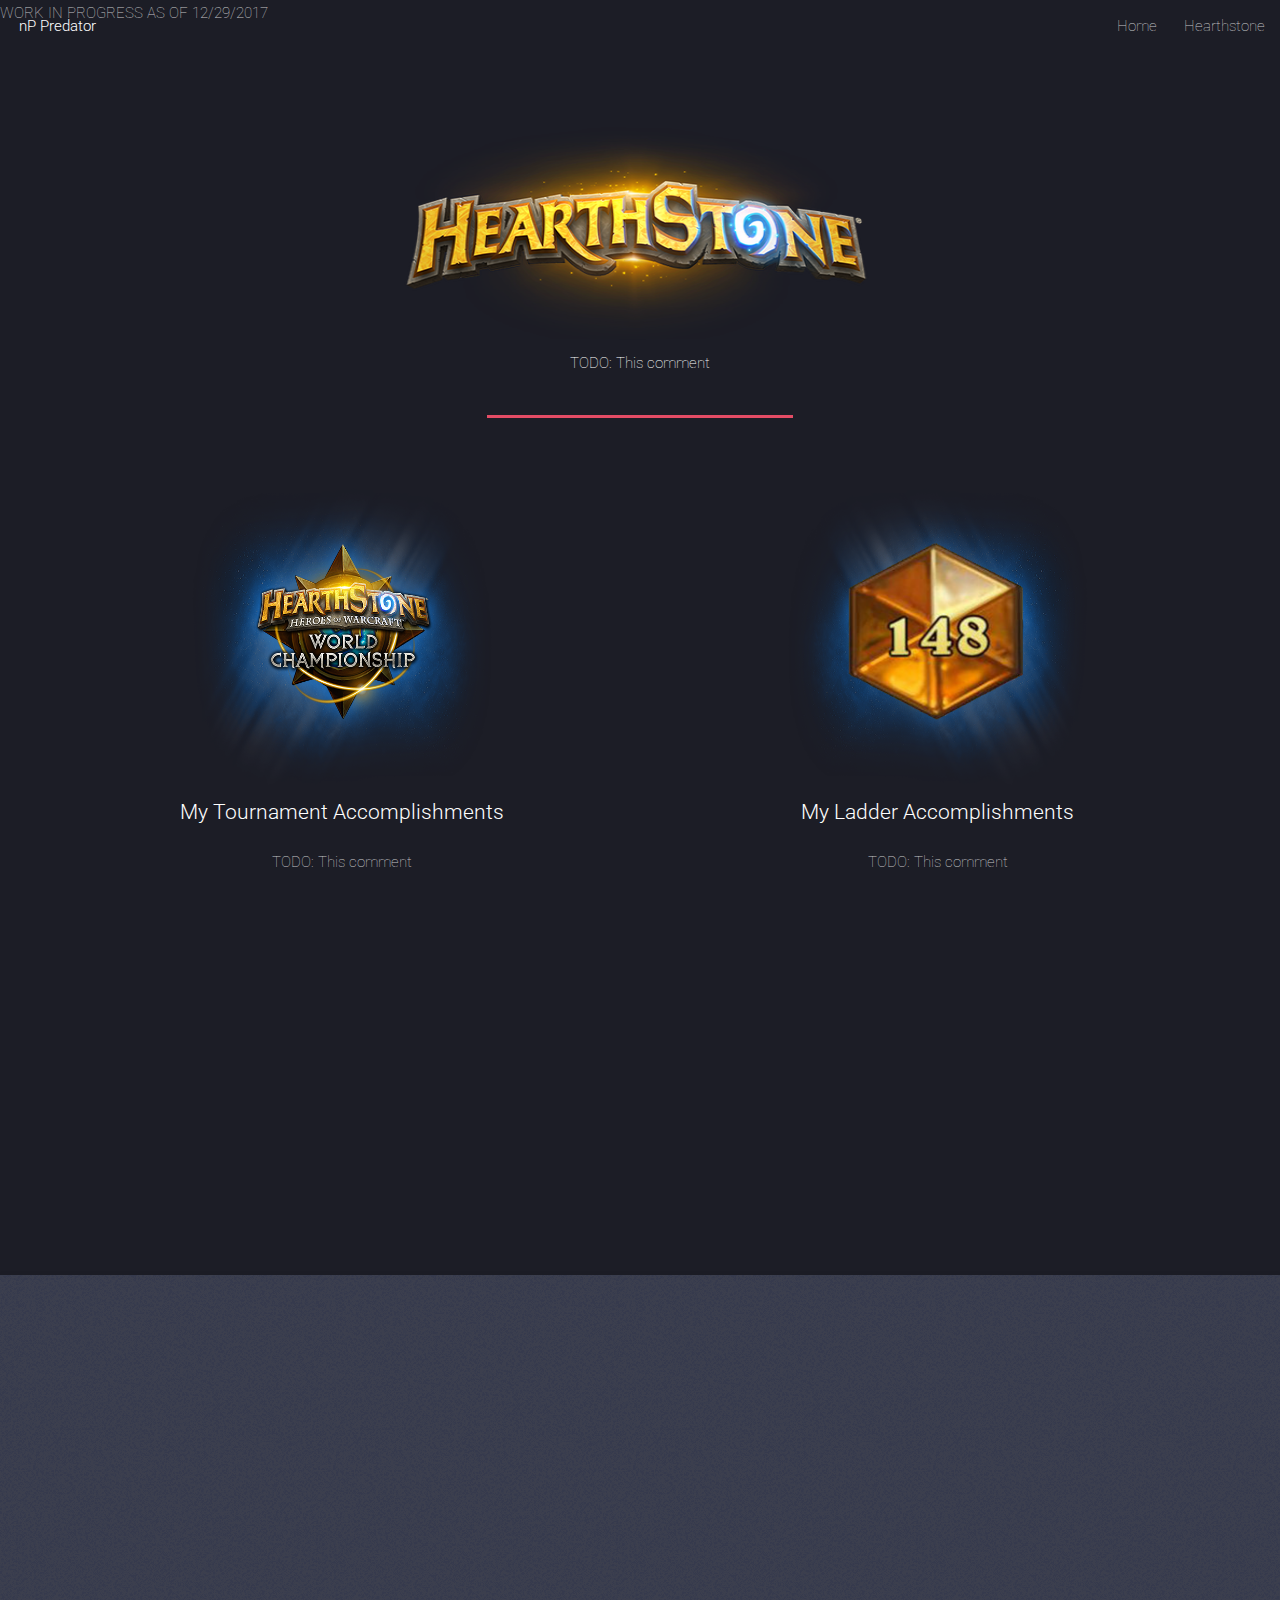
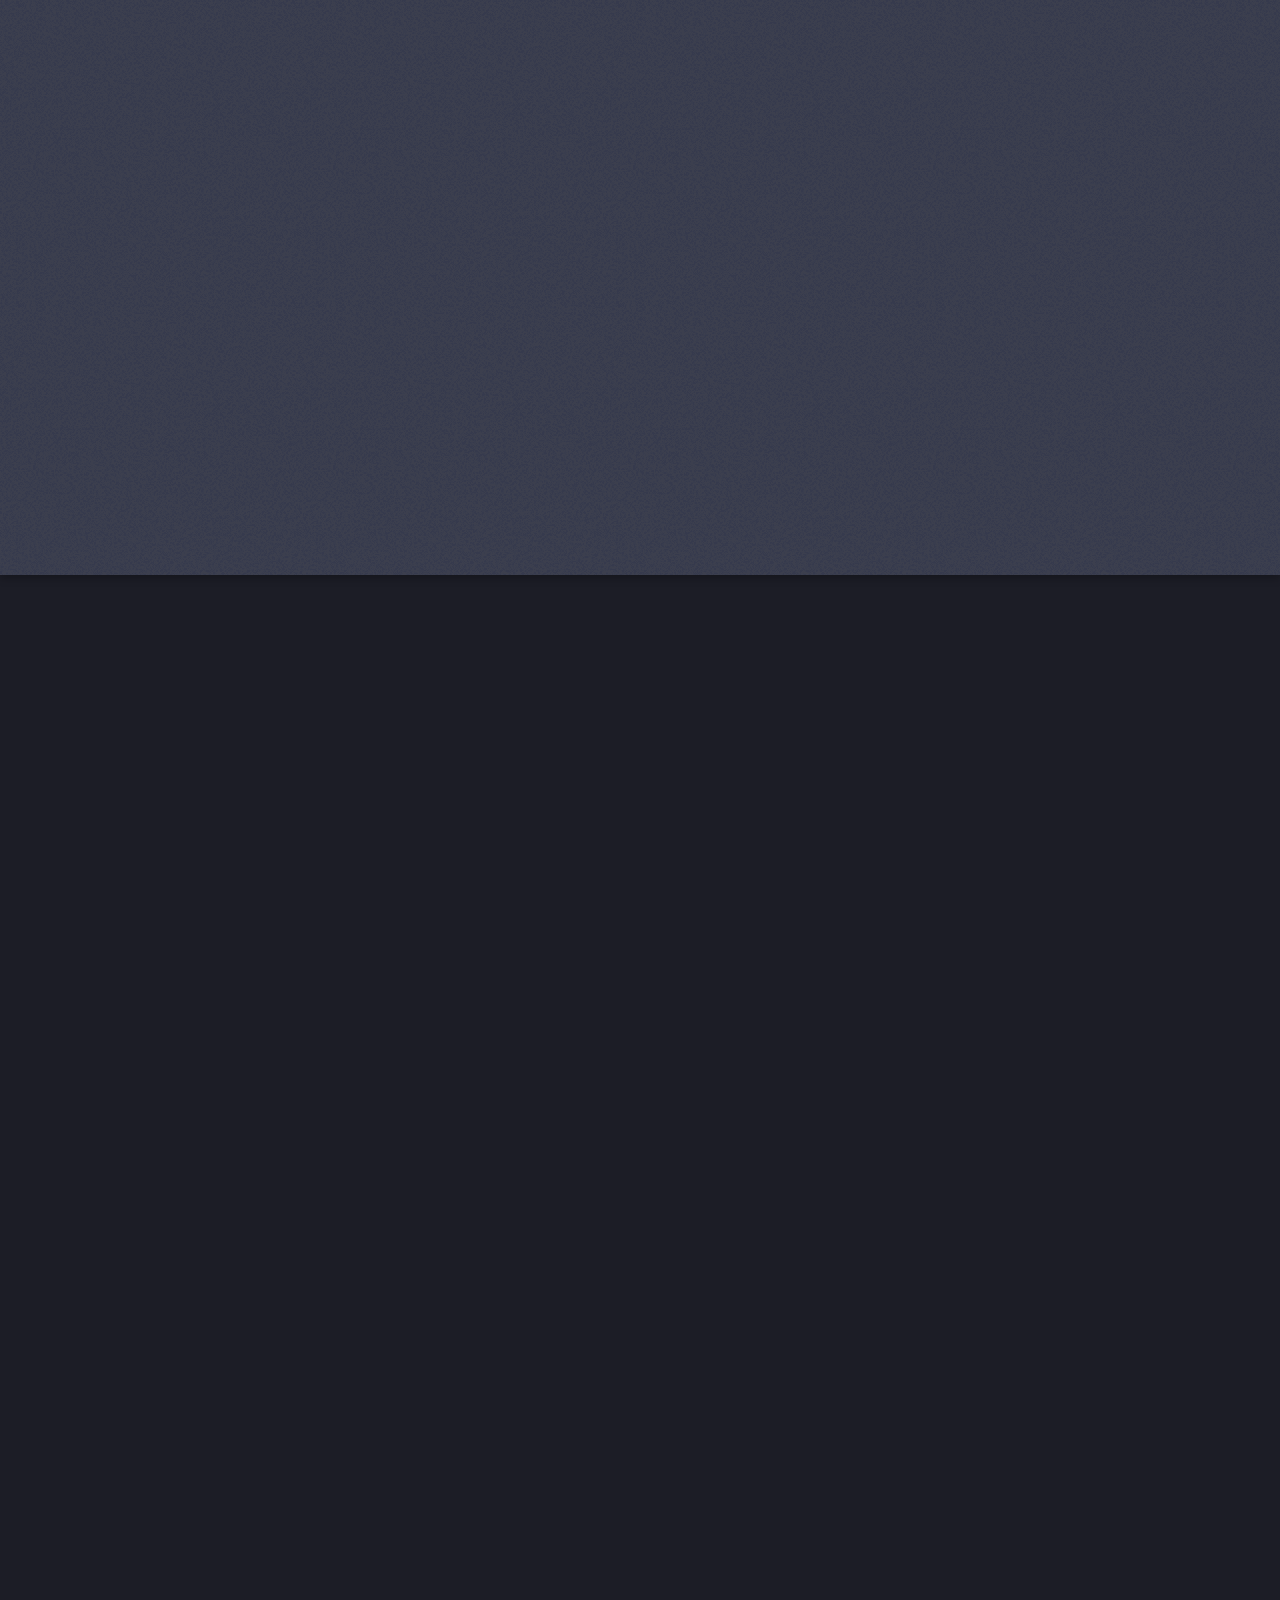
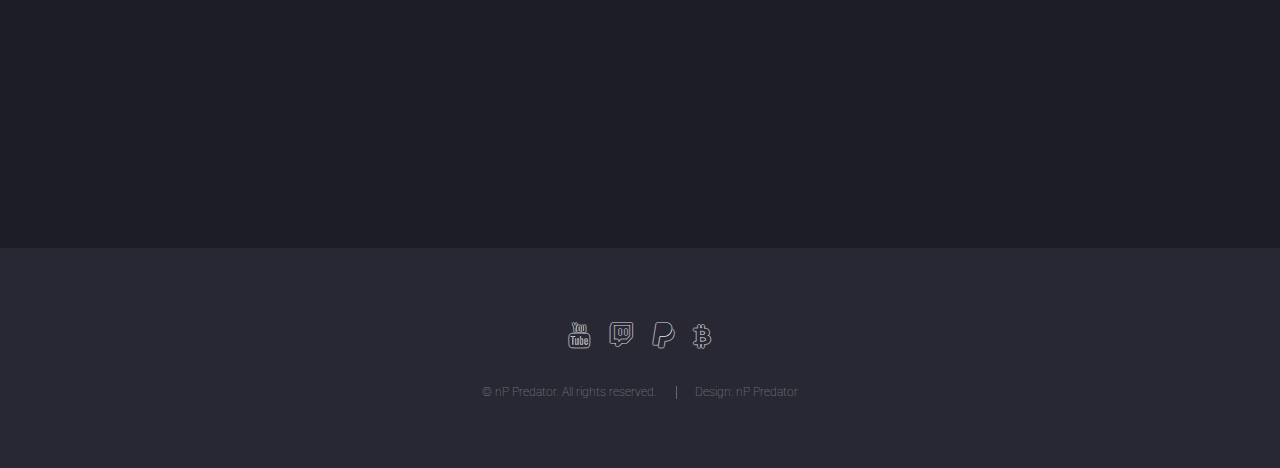
==== commit e5b8c955: "HS Logo Update?" ====
--- a/Hearthstone.html
+++ b/Hearthstone.html
@@ -52,7 +52,7 @@
 				<section id="one" class="wrapper style1 special fade-up">
 					<div class="container">
 						<header class="major">
-							<img alt="HS Logo" src="images/Hearthstone_Logo.png" width="500" height="215">
+							<img alt="HS Logo" src="images/Hearthstone_logo.png" width="500" height="215">
 							<p>TODO: This comment</p>
 						</header>
 						<div class="box alt">
